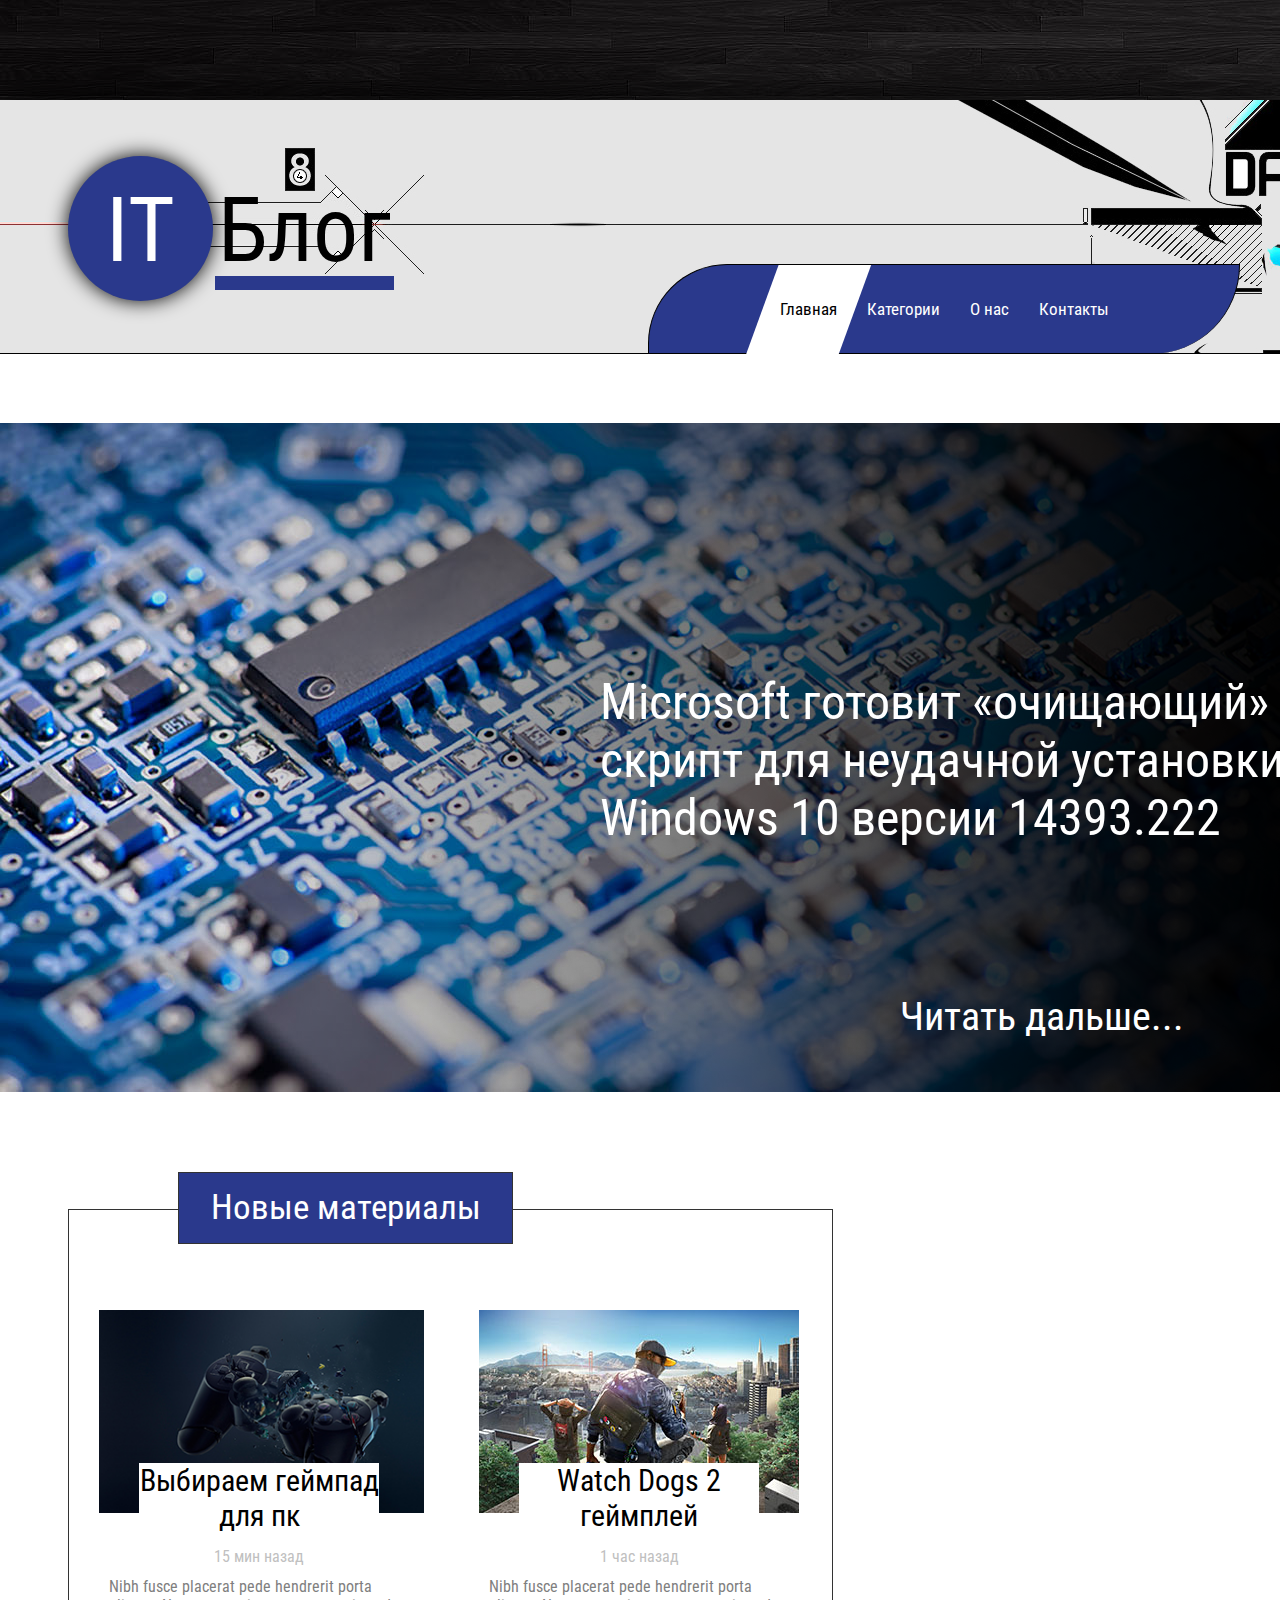
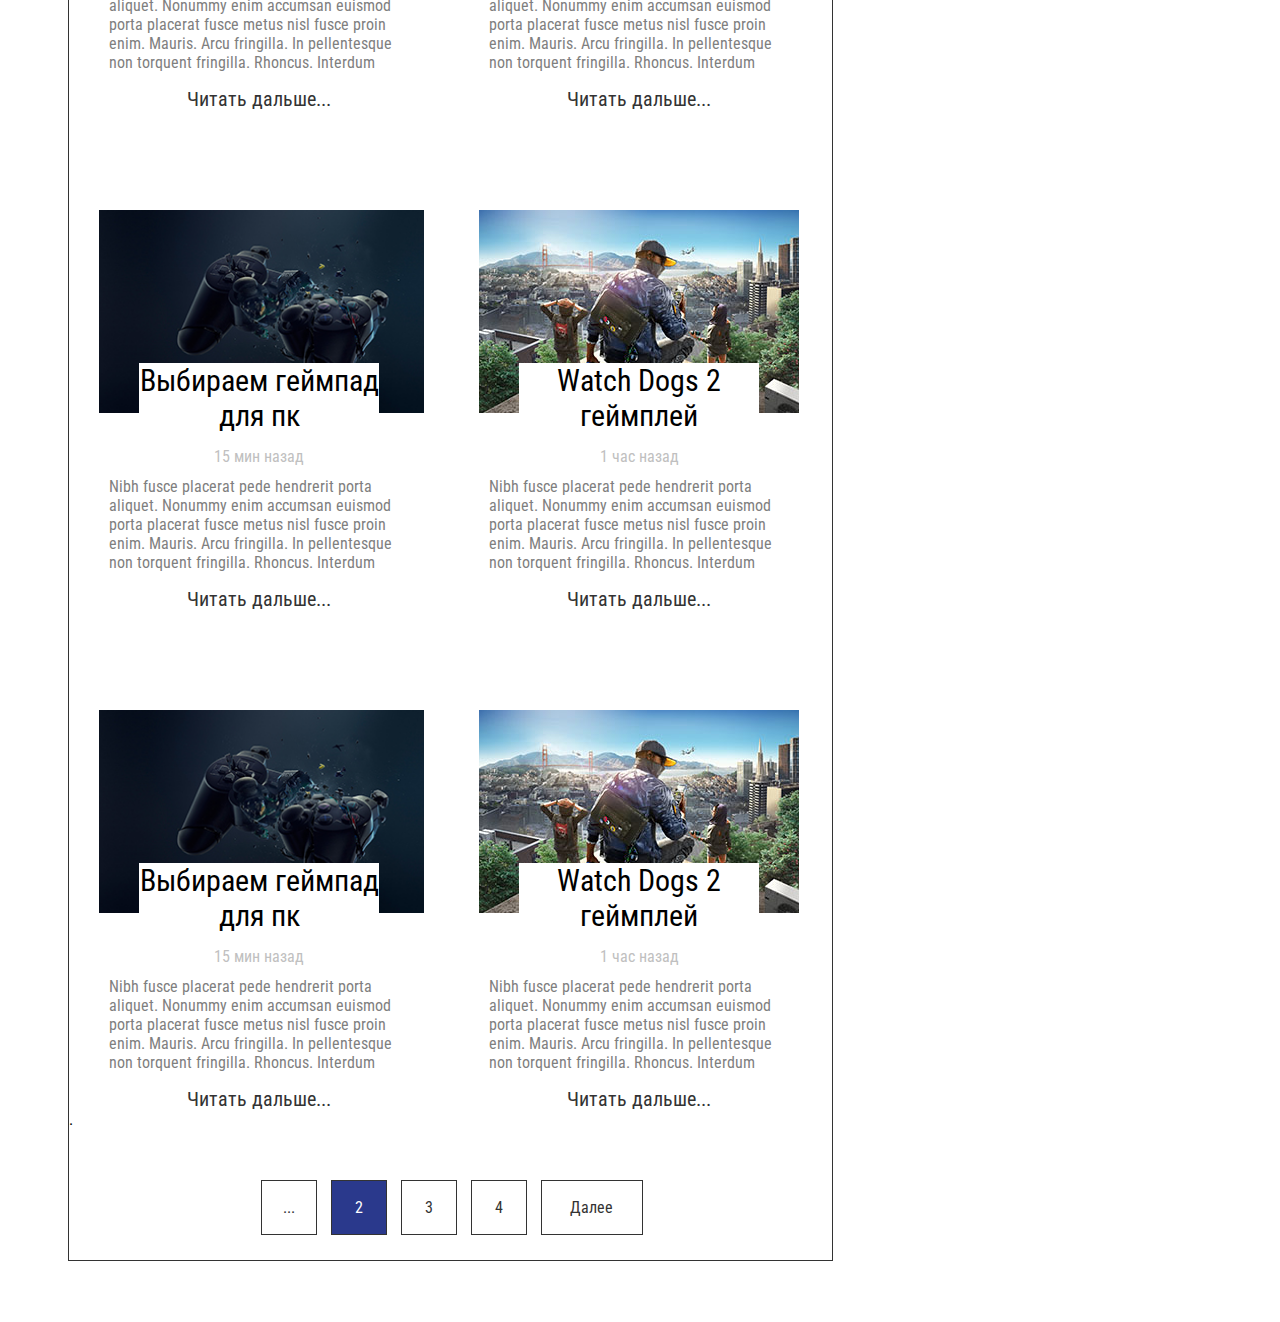
==== index.html @ b437bc87 "06.12.2016/7" ====
<!DOCTYPE html>
<html>
<head>
	<meta charset="utf-8">
	<meta class="viewport" content="width=device-width,initial-scale=1.0">
	<title>IT Блог</title>
	<link rel="stylesheet" type="text/css" href="slick/slick/slick.css">
	<link rel="stylesheet" type="text/css" href="slick/slick/slick-theme.css">
	<link rel="shortcut icon" href="img/icon-adress.png" type="image/png">
	<link rel="stylesheet" type="text/css" href="css/style.css">
</head>
<body>
	<div id="page-wrapper">
		<div id="stranica">


			<!-- Шапка -->
			<header id="header">
				<div class="container">
					<div id="menu">
						<ul>
							<li><a  id="tekush" href="index.html">Главная</a></li>
							<li><a class="notekush" href="categories.html">Категории</a></li>
							<li><a class="notekush" href="about.html">О нас</a></li>
							<li><a class="notekush" href="contacts.html">Контакты</a></li>
						</ul>
					</div>
					
					<div id="logo">
						<div id="logoz"><div id="IT">IT</div></div>
						<div id="logot">
							<div id="ltext">Блог</div>
							<div id="liniy"></div>
						</div>
					</div>
				</div>
			</header>

			<div id="razdelitel"></div>
			<!-- Контент -->
			 <div id="content"> 


				<!-- Слайдер -->
			 	<div id="slider">
					<div class="item white">
						<img src="img/slider/i1.jpg">
						<img class="gradient" src="img/gradient2.png">
						<div class="slidertext">Microsoft готовит «очищающий» 
							скрипт для неудачной установки 
							Windows 10 версии 14393.222
						</div>
						<div class="readnext"><a class="textnext white" href="">Читать дальше...</a></div>
					</div>
					<div class="item">
						<img src="img/slider/i2.png">
						<div class="slidertext">Huawei отказался от обслужи-<br/>вания продуктов от Google из-за конфликтов брендинга</div>
						<div class="readnext"><a class="textnext black" href="">Читать дальше...</a></div>
					</div>
				</div>


				<div class="content-news"> 
					<!-- Новости -->
					 <div id="newm">
						<div id="namenewm">Новые материалы</div>
						<div id="ramka">
						<div class="container-2">
							<div class="stolb">
								<div class="new">
									<img class="imgnew" src="img/new1.jpg">
									<div class="zagalovok">Выбираем геймпад 
										для пк
									</div>
									<div class="time">15 мин назад</div>
									<div class="textnew">Nibh fusce placerat pede hendrerit porta aliquet.
										Nonummy enim accumsan euismod porta placerat 
										fusce metus nisl fusce proin enim. Mauris.
										Arcu fringilla. In pellentesque non torquent fringilla. 
										Rhoncus. Interdum donec. Massa sagittis taciti. 
										Nascetur velit luctus orci feugiat adipiscing justo.
									</div>
									<div class="textnext-new"><a class="textnext-new-h" href="">Читать дальше...</a></div>
								</div>
								<div class="new">
									<img class="imgnew" src="img/new1.jpg">
									<div class="zagalovok">Выбираем геймпад 
										для пк
									</div>
									<div class="time">15 мин назад</div>
									<div class="textnew">Nibh fusce placerat pede hendrerit porta aliquet.
										Nonummy enim accumsan euismod porta placerat 
										fusce metus nisl fusce proin enim. Mauris.
										Arcu fringilla. In pellentesque non torquent fringilla. 
										Rhoncus. Interdum donec. Massa sagittis taciti. 
										Nascetur velit luctus orci feugiat adipiscing justo.
									</div>
									<div class="textnext-new"><a class="textnext-new-h" href="">Читать дальше...</a></div>
								</div>
								<div class="new">
									<img class="imgnew" src="img/new1.jpg">
									<div class="zagalovok">Выбираем геймпад 
										для пк
									</div>
									<div class="time">15 мин назад</div>
									<div class="textnew">Nibh fusce placerat pede hendrerit porta aliquet.
										Nonummy enim accumsan euismod porta placerat 
										fusce metus nisl fusce proin enim. Mauris.
										Arcu fringilla. In pellentesque non torquent fringilla. 
										Rhoncus. Interdum donec. Massa sagittis taciti. 
										Nascetur velit luctus orci feugiat adipiscing justo.
									</div>
									<div class="textnext-new"><a class="textnext-new-h" href="">Читать дальше...</a></div>
								</div>
							</div>
							<div class="stolb">
								<div class="new">
									<img class="imgnew" src="img/new2.jpg">
									<div class="zagalovok">Watch Dogs 2
										геймплей
									</div>
									<div class="time">1 час назад</div>
									<div class="textnew">Nibh fusce placerat pede hendrerit porta aliquet.
										Nonummy enim accumsan euismod porta placerat 
										fusce metus nisl fusce proin enim. Mauris.
										Arcu fringilla. In pellentesque non torquent fringilla. 
										Rhoncus. Interdum donec. Massa sagittis taciti. 
										Nascetur velit luctus orci feugiat adipiscing justo.
									</div>
									<div class="textnext-new"><a class="textnext-new-h" href="">Читать дальше...</a></div>
								</div>
								<div class="new">
									<img class="imgnew" src="img/new2.jpg">
									<div class="zagalovok">Watch Dogs 2
										геймплей
									</div>
									<div class="time">1 час назад</div>
									<div class="textnew">Nibh fusce placerat pede hendrerit porta aliquet.
										Nonummy enim accumsan euismod porta placerat 
										fusce metus nisl fusce proin enim. Mauris.
										Arcu fringilla. In pellentesque non torquent fringilla. 
										Rhoncus. Interdum donec. Massa sagittis taciti. 
										Nascetur velit luctus orci feugiat adipiscing justo.
									</div>
									<div class="textnext-new"><a class="textnext-new-h" href="">Читать дальше...</a></div>
								</div>
								<div class="new">
									<img class="imgnew" src="img/new2.jpg">
									<div class="zagalovok">Watch Dogs 2
										геймплей
									</div>
									<div class="time">1 час назад</div>
									<div class="textnew">Nibh fusce placerat pede hendrerit porta aliquet.
										Nonummy enim accumsan euismod porta placerat 
										fusce metus nisl fusce proin enim. Mauris.
										Arcu fringilla. In pellentesque non torquent fringilla. 
										Rhoncus. Interdum donec. Massa sagittis taciti. 
										Nascetur velit luctus orci feugiat adipiscing justo.
									</div>
									<div class="textnext-new"><a class="textnext-new-h" href="">Читать дальше...</a></div>
								</div>
							</div>
							</div>
							<div class="paging">
								<a href=""><div class="namber">...</div></a>
								<a href=""><div class="namber tekush2">2</div></a>
								<a href=""><div class="namber">3</div></a>
								<a href=""><div class="namber">4</div></a>
								<a href=""><div class="next">Далее</div></a>
							</div>
						</div>
					</div>
 

					<!-- Сайтбар -->
					<!-- <div id="saytbar">
						<div id="soc">
							<div id="namesoc">Мы в соц.сетях</div>
							<div id="ramkasoc">
								<div id="vk" class="socitem">
									<div class="icon"><img src="img/v.png"></div>
									<div class="socurl"><a class="socsal" href="">vk.com</a></div>
								</div>
								<div id="face" class="socitem">
									<div class="icon"><img src="img/f.png"></div>
									<div class="socurl"><a class="socsal" href="">facebook.com</a></div>
								</div>
								<div id="inst" class="socitem">
									<div class="icon"><img src="img/i.png"></div>
									<div class="socurl"><a class="socsal" href="">instagram.com</a></div>
								</div>
								<div id="twit" class="socitem">
									<div class="icon"><img src="img/t.png"></div>
									<div class="socurl"><a class="socsal" href="">twitter.com</a></div>
								</div>
								<div id="yout" class="socitem">
									<div class="icon"><img src="img/y.png"></div>
									<div class="socurl"><a class="socsal" href="">youtube.com</a></div>
								</div>
							</div>
						</div>
						<div id="vhod">
							<div id="namevhod">Авторизация</div>
							<div id="ramkavhod">
								<form action="forndata.php" method="POST"  name="form1">
									<input class="entry log" type="text" name="login" placeholder="Логин">
									<input class="entry" type="password" name="password" placeholder="Телефон и email">
								</form>
								<div class="entry">
									<button id="select">Войти</button>
									<a id="zab" href="">Забыли пароль?</a>
								</div>
							</div>
						</div>
					</div>
				</div>
			</div>
		</div> -->

		<!-- Футер -->
		<!-- <div id="footer">2017<sup><small>TM</small></sup> </div> -->


	</div>


	<script type="text/javascript" src="js/jquery-3.1.1.min.js"></script>
	<script type="text/javascript" src="js/script.js"></script>
	<script type="text/javascript" src="slick/slick/slick.min.js"></script>
	<script type="text/javascript" src="js/prefixfree.min.js"></script>
</body> 
</html>
---- css/style.css ----
@import url('https://fonts.googleapis.com/css?family=Roboto+Condensed:300,400,700');
* {
	font-family:"Roboto Condensed",Arial,sans-serif;
}
body {
	background-image:url(../img/backgraund.jpg);
	background-attachment:fixed;
	margin:0;
}
a{
	display:inline-block;
	text-decoration:none;
	color:#333;
}
#page-wrapper {
	margin-top:100px;
	width:1300px;
	margin-left:auto;
	margin-right:auto;
	background-color: #fff;
}
#stranica {
	box-shadow: 0 0 50px black;
	-moz-box-shadow: 0 0 50px black;
	-webkit-box-shadow: 0 0 50px black;
}
.container {
	margin:0 auto;
	background-image:url(../img/backgraundshapka3.jpg);
	height:253px;
}
#menu {
	background-color:#2a398c;
	height:89px;
	line-height:89px;
	width:590px;
	text-align:center;
	float:right;
	margin-right:60px;
	margin-top:164px;
	border-radius:79.21px 0px 89px 0px;
	-moz-border-radius:79.21px 0px 89px 0px;
	-webkit-border-radius:79.21px 0px 89px 0px;
	border:1px solid #000;
	border-bottom:0;
}
#menu>ul {
	padding:0;
	margin:0:;
	font-size:0;
	overflow:hidden;
	height:89px;
}
#menu>ul>li{
	display:inline-block;
	list-style:none;
	font-size:17px;
}
#menu>ul>li:last-child {
	margin-right:0px;
}
#menu>ul>li>a {
	padding:0 15px;
	position:relative;
}
.notekush {
	color:#fff;
}
.notekush:hover{
	color:#333;
	z-index:2;
}
.notekush:hover::before {
	content:"";
	position:absolute;
	width:100%;
	height:150px;
	left:0;
	background-color:#fff;
	transform:rotate(20deg);
	top:-30px;
	z-index:-1;
}
#tekush {
	color:black;
	z-index:100;
}
#tekush:before {
	content:"";
	position:absolute;
	width:100%;
	height:150px;
	left:0;
	background-color:#fff;
	transform:rotate(20deg);
	top:-30px;
	z-index:-1;
}
#razdelitel {
	background-color:black;
	height:1px;
	position:absolute;
	z-index:10;
	width:1300px;
}
#logo {
	height:145px;
	width:371px;
	margin-top:56px;
	margin-left: 68px;
	position:absolute;
}
#logoz {
	height:100%;
	width:145px;
	border-radius:72.5px;
	-moz-border-radius:72.5px;
	-webkit-border-radius:72.5px;
	background-color:#2a398c;
	float:left;
	box-shadow: 0 0 20px black;
}
#IT {
	font-size:90px;
	text-align:center;
	line-height:90px;
	margin-top:30px;
	color:#fff;
}
#logot{
	height:100%;
	width:224px;
	float:right;
}
#ltext {
	font-size:90px;
	text-align:center;
	line-height:90px;
	margin-top:30px;
	margin-right:45px;
	border-bottom: 14px solid #2a398c;
}
#content {
	padding-top:70px;
	margin:0 auto;
	background-color:#fff;
}
#slider{
	height:669px;
	overflow-bottom:hidden;
}
.item {
	display:inline-block;   
	position:relative;
	z-index:-1;
}
.slidertext {
	display:inline-block;
	position:absolute;
	font-size:50px;
	top:250px;
	left:600px;
}
.white {
	color:#fff;
}
.black {
	color:black;
}
.gradient {
	display:inline-block;
	position:absolute;
	top:0px;
}
.readnext {
	position:absolute;
	top:570px;
	left:900px;
}
.textnext {
	font-size:40px;
	transition:0.5s;
}
.textnext:hover {
	color:#2a398c;
	}



.content-news {
	height:1830px;
}
#newm {
	min-width:764.4px;
	margin-left:68px;
	margin-top:80px;
	float:left;
}
#namenewm {
	background-color:#2a398c;
	width:333px;
	height:70px;
	display:inline-block;
	position:absolute;
	font-size:35px;
	text-align:center;
	line-height:70px;
	color:#fff;
	border:1px solid #333;
	margin-left:110px;
}
#ramka {
	height:1650px;
	width:763px;
	margin-top:37px;
	border:1px solid #333;
}
.stolb {
	width:320px;
	float:left;
	margin-left:30px;
	margin-right:30px;
}
.new {
	min-height:300px;
	max-height:400px;
	margin-top:100px;
	position:relative;
}
.imgnew {
	height:203px;
}
.zagalovok {
	background-color:#fff;
	width:240px;
	height:100px;
	display:inline-block;
	position:absolute;
	font-size:30px;
	top:153px;
	left:40px;
	text-align:center;
	z-index:10;
}
.time {
	position:absolute;
	color:#c0c0c0;
	z-index:11;
	margin-top:30px;
	width:100%;
	text-align:center;
}
.textnew {
	position:;
	color:#7f7f7f;
	margin-top:60px;
	width:300px;
	margin-left:auto;
	margin-right:auto;
	max-height:98px;
	overflow:hidden;
}
.textnext-new {
	color:black;
	text-align:center;
	margin-top:12px;
	font-size:20px;
}
.textnext-new-h {
	transition:0.2s;
}
.textnext-new-h:hover {
	color:#3a50cf;
}
.container-2::after {
    content:'.';
    display: block;
    clear: both;
    height: 0;
}
.paging {
	height:57px;
	width:400px;
	margin-top:70px;
	margin-right:auto;
	margin-left:auto;
	overflow:hidden;
}
.next {
	width:100px;
	height:53px;
	line-height:53px;
	border:1px solid #333;
	display:inline-block;
	text-align:center;
	margin-left:10px;
	transition:0.3s;
}
.next:hover {
	background-color:#2a398c;
	color:#fff;
}
.namber {
	width:54px;
	height:53px;
	line-height:53px;
	border:1px solid #333;
	display:inline-block;
	text-align:center;
	margin-left:10px;
	transition:0.3s;
}
.namber:hover {
	background-color:#2a398c;
	color:#fff;
}
.tekush2 {
	background-color:#2a398c;
	color:#fff;
}
#saytbar {
	width:349.7px;
	height:1000px;
	margin-left:56.8px;
	margin-top:80px;
	float:left;
}
#soc {
	float:left;
	width:349.7px;
}
#namesoc {
	background-color:#2a398c;
	width:250px;
	height:70px;
	display:inline-block;
	position:absolute;
	font-size:35px;
	text-align:center;
	line-height:70px;
	color:#fff;
	border:1px solid #333;
	margin-left:49.8px;
}
.socitem {
	width:285px;
	height:55px;
	margin-top:21px;
	margin-right:auto;
	margin-left:auto;
}
.icon {
	width:55px;
	float:left;
}
.socurl {
	width:220px;
	margin-left:10px;
	font-size:25px;
	float:left;
	line-height:55px;
}
.socsal:hover {
	color:#3f4ea6;
}
#vk {
	margin-top:45px;
}
#ramkasoc {
	height:421px;
	margin-top:37px;
	border:1px solid #333;
}
#vhod {
	margin-top:80px;
	width:100%;
	float:left;
}
#namevhod {
	background-color:#2a398c;
	width:250px;
	height:70px;
	display:inline-block;
	position:absolute;
	font-size:35px;
	text-align:center;
	line-height:70px;
	color:#fff;
	border:1px solid #333;
	margin-left:49.8px;
}
#ramkavhod {
	height:300px;
	margin-top:37px;
	border:1px solid #333;
}
.entry {
	height:52px;
	width:274px;
	margin-top:30px;
	margin-left:37.85px;
	margin-right:37.85px;
	font-size:30px;
}
.log{
	margin-top:60px;
}
#select {
	background-color:#2a398c;
	height:40px;
	width:123.5px;
	color:#fff;
	float:left;
	border-radius:7px;
	border:0;
	transition:0.5s;
}
#select:hover {
	background-color:#3f4ea6;
}
#zab {
	color:#2a398c;
	float:left;
	font-size:18px;
	margin-left:10px;
	margin-top:9px;
}
#zab:hover {
	border-bottom: 1px solid #2a398c;
	}
/*#footer {
	background-color:#2a398c;
	width:1000px;
	height:110px;
	line-height:110px;
	margin-left:auto;
	margin-right:auto;
	border-radius:0px 0px 60px 60px;
	box-shadow:inset 0 10px 50px -5px black;
	color:#fff;
	text-align:center;
	font-size:40px;
}
.developing {
	height: 867px;
	position:relative;
}
.text-devolp {
	display:inline-block;
	position:absolute;
	font-size:30px;
	top:200px;
	color:#fff;
	text-align:center;
	}*/

	/*CSS Mobail*/

	@media only screen 
	and (min-device-width : 320px)
	and (max-device-width : 1080px) {
		#page-wrapper {
			width: 100%;
		}
		.container {
			height:253px;
            background-image:url(../img/backgraundshapka3-m.jpg);
		}
		#menu {
			height:89px;
			line-height:89px;
			width:48.5%;
			margin-right:1.5%;
			margin-top:164px;
			border:1px solid #000;
			border-bottom: 0;
		}
		#menu>ul {
			height:89px;
		}
		#menu>ul>li>a {
			padding:0 15px;
		}
		.notekush:hover::before {
			height:150px;
			top:-30px;
		}
		#tekush:before {
			height:150px;
			top:-30px;
		}
		#razdelitel {
			width:100%;
		}
		#logo {
			height:130px;
			width:36.5%;
			margin-top:61.5px;
			margin-left: 68px;
		}
		#logoz {
			height:100%;
			width:130px;
			box-shadow: 0 0 20px black;
		}
		#IT {
			font-size:90px;
			line-height:76px;
			margin-top:30px;
		}
		#logot{
			width:224px;
		}
		#ltext {
			font-size:90px;
			line-height:76px;
			margin-top:30px;
			margin-right:45px;
			border-bottom: 14px solid #2a398c;
		}
		#content {
			padding-top:30px;
		}
        .slidertext {
	        font-size:30px;
	        top:250px;
	        left:575px;
        }
        .readnext {
	        top:525px;
	        left:665px;
        }
        .textnext {
	        font-size:35px;
        }
        
        
        
.content-news {
	height:1830px;
}
#newm {
	margin-left:2%;
    margin-right:2%;
	margin-top:30px;
    width:96%;
}
#namenewm {
	width:50%;
	height:70px;
	font-size:35px;
	line-height:70px;
	margin-left:25%;
    margin-right:25%;
}
#ramka {
	width: 100%;
	margin-top:37px;
}
.stolb {
	width:40%;
	margin-left:5%;
	margin-right:5%;
}
.imgnew {
	height:auto;
    width: 100%;
}
.zagalovok {
	width:75%;
	font-size:40px;
	top:40%;
	left:12.5%;
	z-index:10;
}
.textnew {
	width:90%;
}
.paging {
	height:57px;
	width:45%;
}
.next {
	width:190%;
	height:53px;
	line-height:53px;
	margin-left:10px;
}
.namber {
	width:54px;
	height:53px;
	line-height:53px;
	margin-left:10px;
}
#saytbar {
	width:349.7px;
	height:1000px;
	margin-left:56.8px;
	margin-top:80px;
}
#soc {
	width:349.7px;
}
#namesoc {
	width:250px;
	height:70px;
	font-size:35px;
	line-height:70px;
	margin-left:49.8px;
}
.socitem {
	width:285px;
	height:55px;
	margin-top:21px;
}
.icon {
	width:55px;
}
.socurl {
	width:220px;
	margin-left:10px;
	font-size:25px;
	line-height:55px;
}
.socsal:hover {
}
#vk {
	margin-top:45px;
}
#ramkasoc {
	height:421px;
	margin-top:37px;
}
#vhod {
	margin-top:80px;
	width:100%;
}
#namevhod {
	width:250px;
	height:70px;
	font-size:35px;
	line-height:70px;
	margin-left:49.8px;
}
#ramkavhod {
	height:300px;
	margin-top:37px;
}
.entry {
	height:52px;
	width:274px;
	margin-top:30px;
	margin-left:37.85px;
	margin-right:37.85px;
	font-size:30px;
}
.log{
	margin-top:60px;
}
#select {
	height:40px;
	width:123.5px;
	border-radius:7px;
}
#zab {
	font-size:18px;
	margin-left:10px;
	margin-top:9px;
}
}
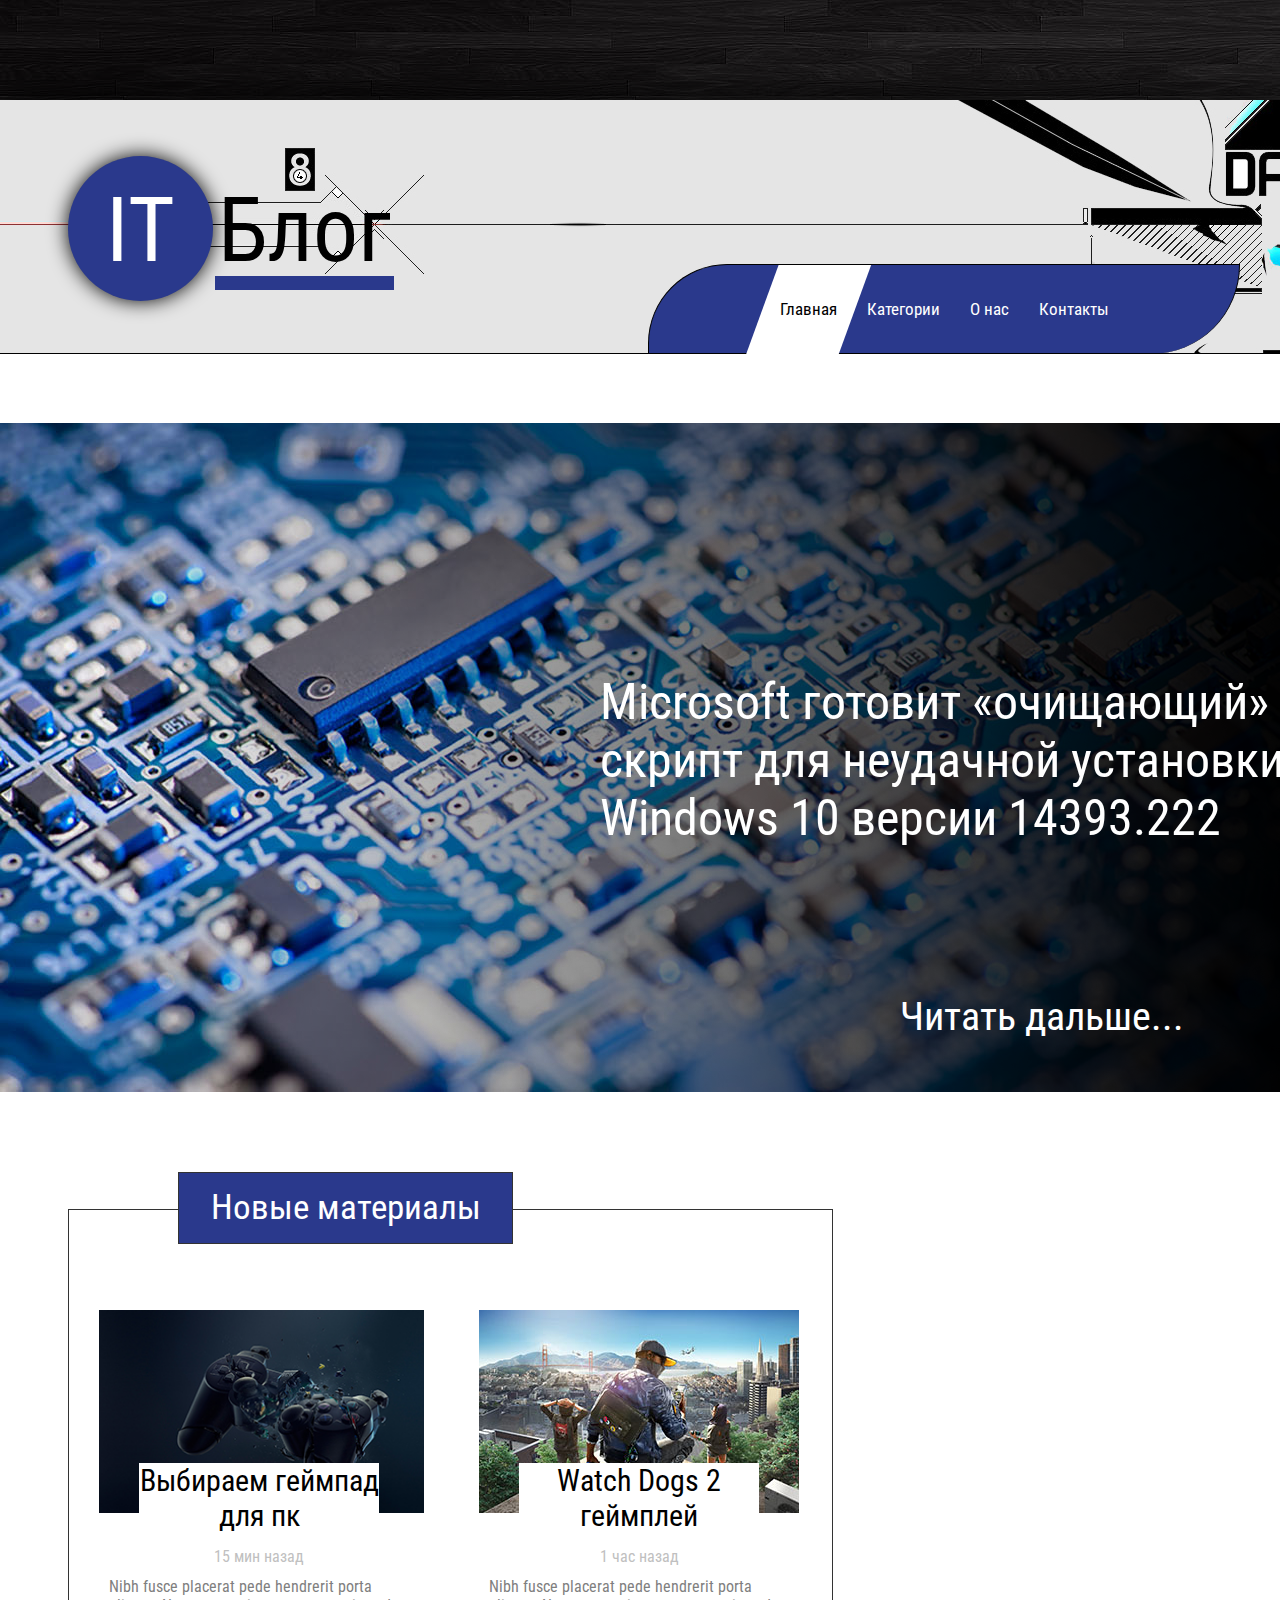
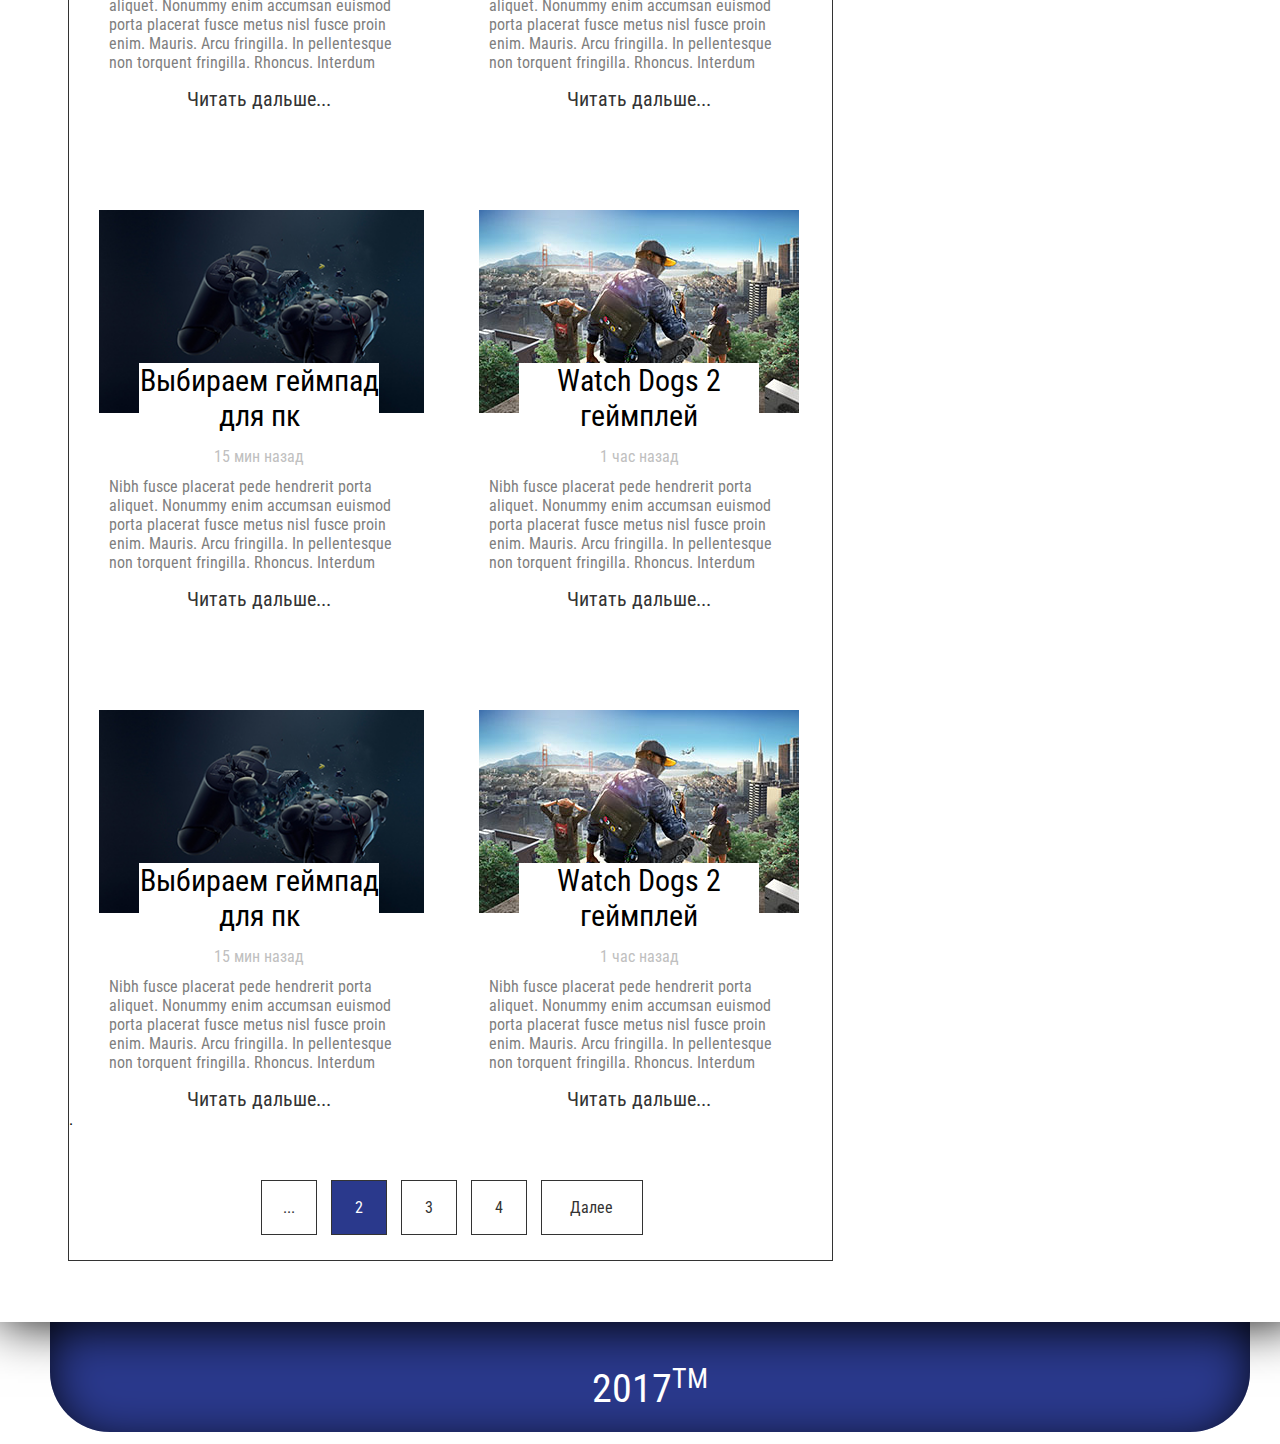
==== commit 2647e257: "06.12.2016/8" ====
--- a/index.html
+++ b/index.html
@@ -173,7 +173,8 @@
  
 
 					<!-- Сайтбар -->
-					<!-- <div id="saytbar">
+<!--
+					 <div id="saytbar">
 						<div id="soc">
 							<div id="namesoc">Мы в соц.сетях</div>
 							<div id="ramkasoc">
@@ -213,12 +214,13 @@
 							</div>
 						</div>
 					</div>
+-->
 				</div>
 			</div>
-		</div> -->
+		</div> 
 
 		<!-- Футер -->
-		<!-- <div id="footer">2017<sup><small>TM</small></sup> </div> -->
+		 <div id="footer">2017<sup><small>TM</small></sup> </div> 
 
 
 	</div>
--- a/css/style.css
+++ b/css/style.css
@@ -17,7 +17,6 @@
 	width:1300px;
 	margin-left:auto;
 	margin-right:auto;
-	background-color: #fff;
 }
 #stranica {
 	box-shadow: 0 0 50px black;
@@ -428,9 +427,9 @@
 #zab:hover {
 	border-bottom: 1px solid #2a398c;
 	}
-/*#footer {
-	background-color:#2a398c;
-	width:1000px;
+#footer {
+	background-color:#2a398c;
+	width:1200px;
 	height:110px;
 	line-height:110px;
 	margin-left:auto;
@@ -452,7 +451,7 @@
 	top:200px;
 	color:#fff;
 	text-align:center;
-	}*/
+	}
 
 	/*CSS Mobail*/
 
@@ -533,138 +532,138 @@
         .textnext {
 	        font-size:35px;
         }
-        
-        
-        
-.content-news {
-	height:1830px;
-}
-#newm {
-	margin-left:2%;
-    margin-right:2%;
-	margin-top:30px;
-    width:96%;
-}
-#namenewm {
-	width:50%;
-	height:70px;
-	font-size:35px;
-	line-height:70px;
-	margin-left:25%;
-    margin-right:25%;
-}
-#ramka {
-	width: 100%;
-	margin-top:37px;
-}
-.stolb {
-	width:40%;
-	margin-left:5%;
-	margin-right:5%;
-}
-.imgnew {
-	height:auto;
-    width: 100%;
-}
-.zagalovok {
-	width:75%;
-	font-size:40px;
-	top:40%;
-	left:12.5%;
-	z-index:10;
-}
-.textnew {
-	width:90%;
-}
-.paging {
-	height:57px;
-	width:45%;
-}
-.next {
-	width:190%;
-	height:53px;
-	line-height:53px;
-	margin-left:10px;
-}
-.namber {
-	width:54px;
-	height:53px;
-	line-height:53px;
-	margin-left:10px;
-}
-#saytbar {
-	width:349.7px;
-	height:1000px;
-	margin-left:56.8px;
-	margin-top:80px;
-}
-#soc {
-	width:349.7px;
-}
-#namesoc {
-	width:250px;
-	height:70px;
-	font-size:35px;
-	line-height:70px;
-	margin-left:49.8px;
-}
-.socitem {
-	width:285px;
-	height:55px;
-	margin-top:21px;
-}
-.icon {
-	width:55px;
-}
-.socurl {
-	width:220px;
-	margin-left:10px;
-	font-size:25px;
-	line-height:55px;
-}
-.socsal:hover {
-}
-#vk {
-	margin-top:45px;
-}
-#ramkasoc {
-	height:421px;
-	margin-top:37px;
-}
-#vhod {
-	margin-top:80px;
-	width:100%;
-}
-#namevhod {
-	width:250px;
-	height:70px;
-	font-size:35px;
-	line-height:70px;
-	margin-left:49.8px;
-}
-#ramkavhod {
-	height:300px;
-	margin-top:37px;
-}
-.entry {
-	height:52px;
-	width:274px;
-	margin-top:30px;
-	margin-left:37.85px;
-	margin-right:37.85px;
-	font-size:30px;
-}
-.log{
-	margin-top:60px;
-}
-#select {
-	height:40px;
-	width:123.5px;
-	border-radius:7px;
-}
-#zab {
-	font-size:18px;
-	margin-left:10px;
-	margin-top:9px;
-}
+        .content-news {
+            height:1830px;
+        }
+        #newm {
+            margin-left:2%;
+            margin-right:2%;
+            margin-top:30px;
+            width:96%;
+        }
+        #namenewm {
+            width:50%;
+            height:70px;
+            font-size:35px;
+            line-height:70px;
+            margin-left:25%;
+            margin-right:25%;
+        }
+        #ramka {
+            width: 100%;
+            margin-top:37px;
+        }
+        .stolb {
+            width:40%;
+            margin-left:5%;
+            margin-right:5%;
+        }
+        .imgnew {
+            height:auto;
+            width: 100%;
+        }
+        .zagalovok {
+            width:75%;
+            font-size:40px;
+            top:40%;
+            left:12.5%;
+            z-index:10;
+        }
+        .textnew {
+            width:90%;
+        }
+        .paging {
+            height:57px;
+            width:45%;
+        }
+        .next {
+            width:190%;
+            height:53px;
+            line-height:53px;
+            margin-left:10px;
+        }
+        .namber {
+            width:54px;
+            height:53px;
+            line-height:53px;
+            margin-left:10px;
+        }
+        #saytbar {
+            width:349.7px;
+            height:1000px;
+            margin-left:56.8px;
+            margin-top:80px;
+        }
+        #soc {
+            width:349.7px;
+        }
+        #namesoc {
+            width:250px;
+            height:70px;
+            font-size:35px;
+            line-height:70px;
+            margin-left:49.8px;
+        }
+        .socitem {
+            width:285px;
+            height:55px;
+            margin-top:21px;
+        }
+        .icon {
+            width:55px;
+        }
+        .socurl {
+            width:220px;
+            margin-left:10px;
+            font-size:25px;
+            line-height:55px;
+        }
+        .socsal:hover {
+        }
+        #vk {
+            margin-top:45px;
+        }
+        #ramkasoc {
+            height:421px;
+            margin-top:37px;
+        }
+        #vhod {
+            margin-top:80px;
+            width:100%;
+        }
+        #namevhod {
+            width:250px;
+            height:70px;
+            font-size:35px;
+            line-height:70px;
+            margin-left:49.8px;
+        }
+        #ramkavhod {
+            height:300px;
+            margin-top:37px;
+        }
+        .entry {
+            height:52px;
+            width:274px;
+            margin-top:30px;
+            margin-left:37.85px;
+            margin-right:37.85px;
+            font-size:30px;
+        }
+        .log{
+            margin-top:60px;
+        }
+        #select {
+            height:40px;
+            width:123.5px;
+            border-radius:7px;
+        }
+        #zab {
+            font-size:18px;
+            margin-left:10px;
+            margin-top:9px;
+        }
+        #footer {
+	        width:95%;
+        }
 }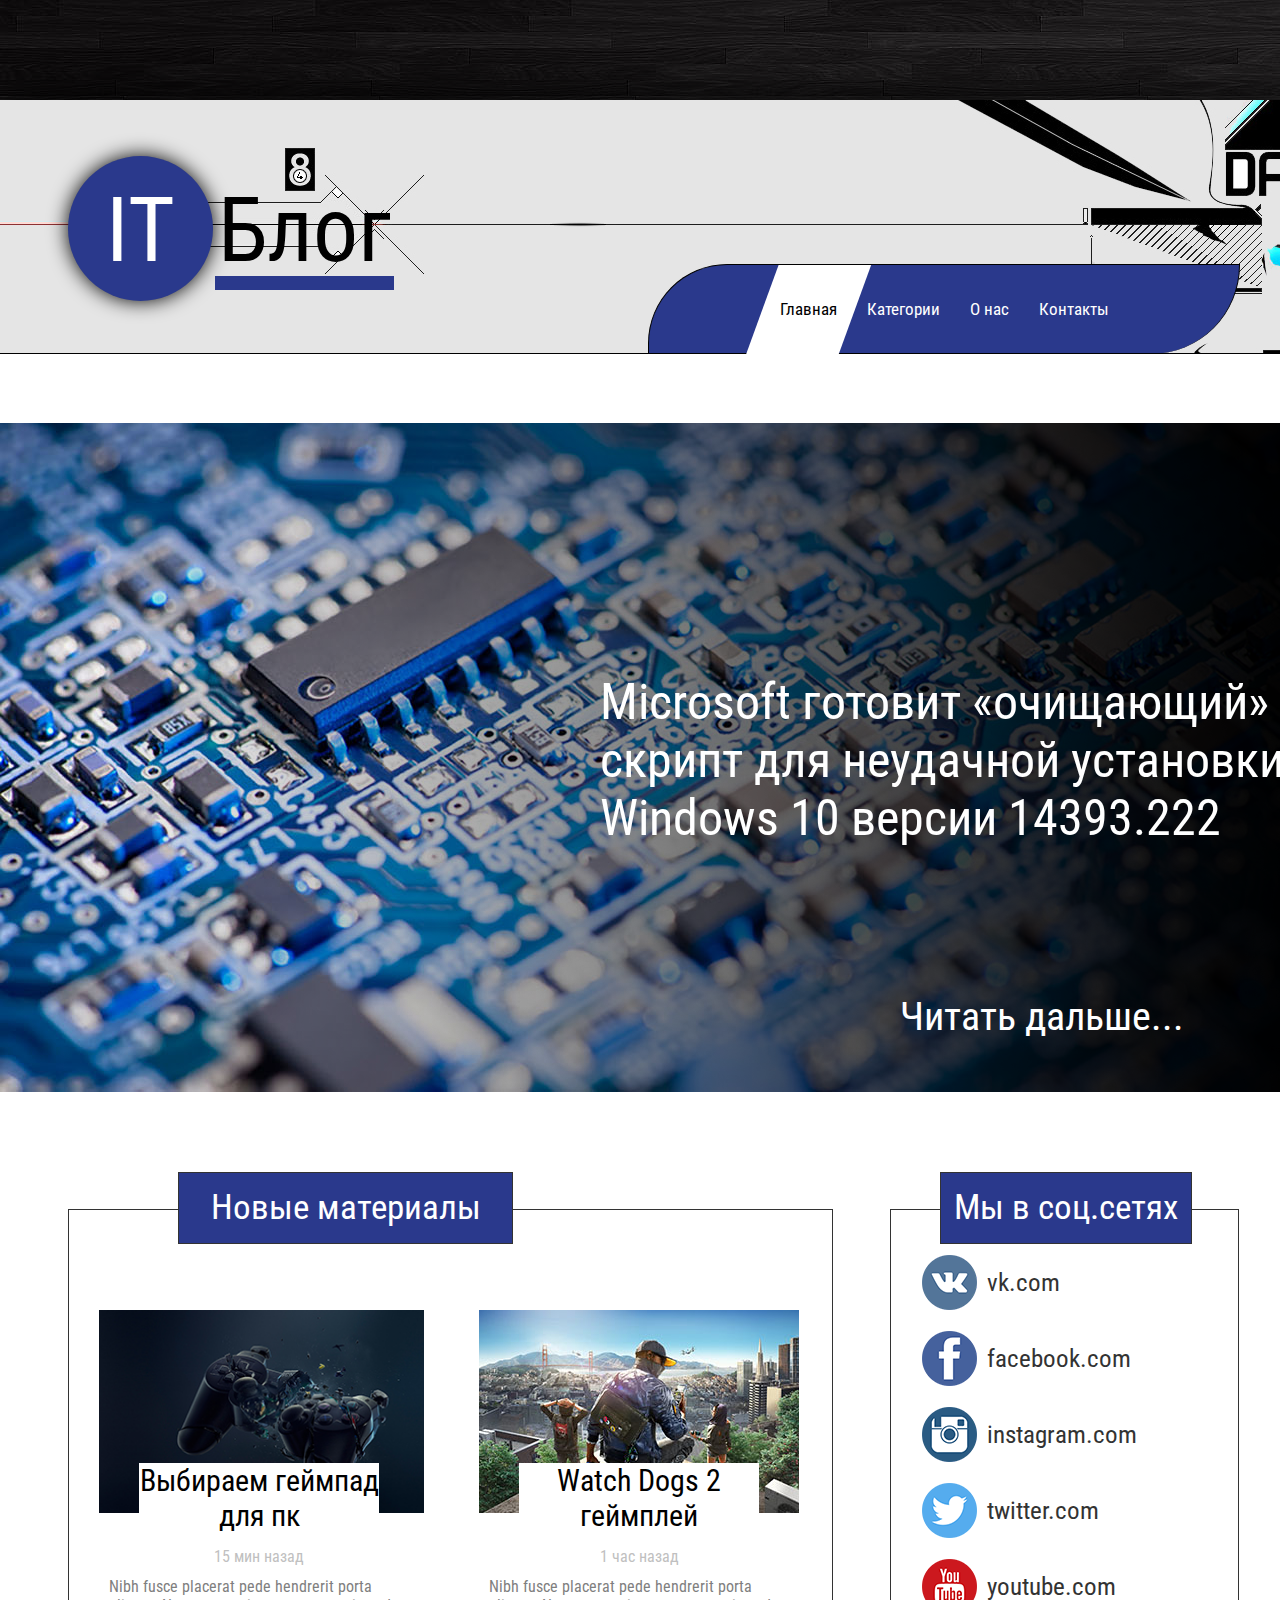
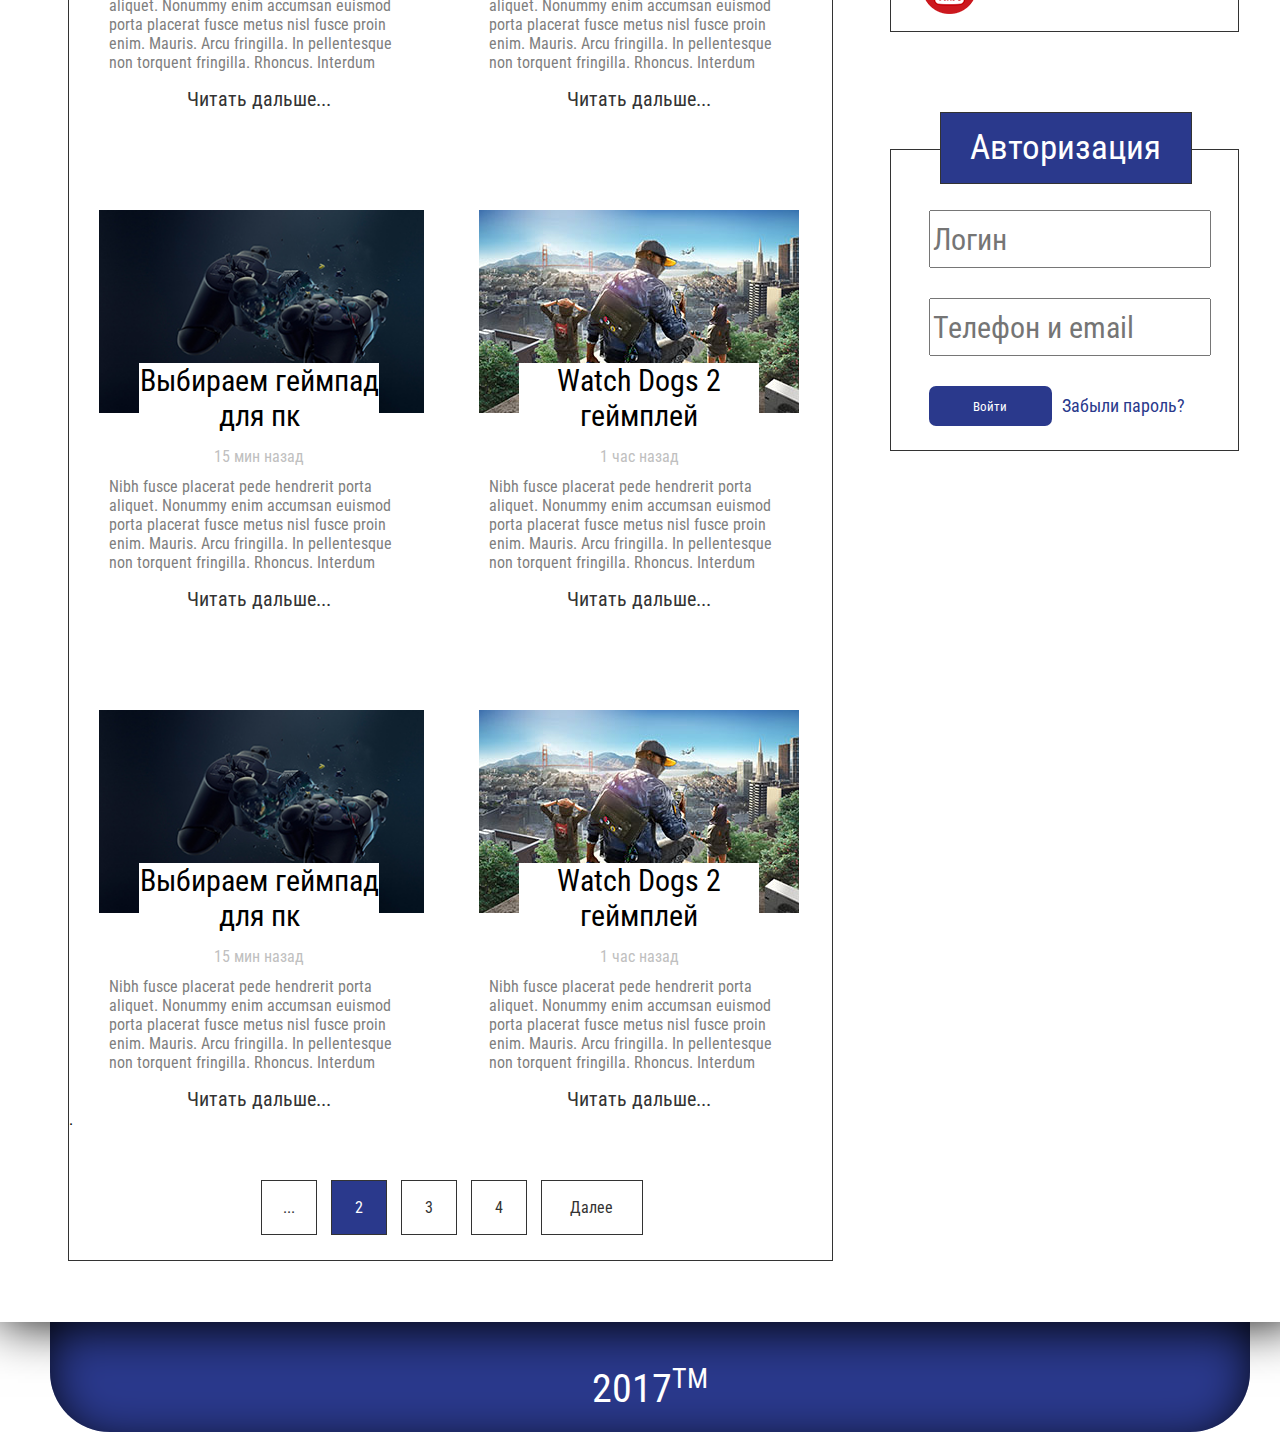
==== commit 8ea44904: "06.12.2016/9" ====
--- a/index.html
+++ b/index.html
@@ -173,7 +173,6 @@
  
 
 					<!-- Сайтбар -->
-<!--
 					 <div id="saytbar">
 						<div id="soc">
 							<div id="namesoc">Мы в соц.сетях</div>
@@ -214,7 +213,6 @@
 							</div>
 						</div>
 					</div>
--->
 				</div>
 			</div>
 		</div> 
--- a/css/style.css
+++ b/css/style.css
@@ -588,7 +588,11 @@
             line-height:53px;
             margin-left:10px;
         }
+        
+        
+        
         #saytbar {
+            display: none;
             width:349.7px;
             height:1000px;
             margin-left:56.8px;
@@ -663,6 +667,9 @@
             margin-left:10px;
             margin-top:9px;
         }
+        
+        
+        
         #footer {
 	        width:95%;
         }
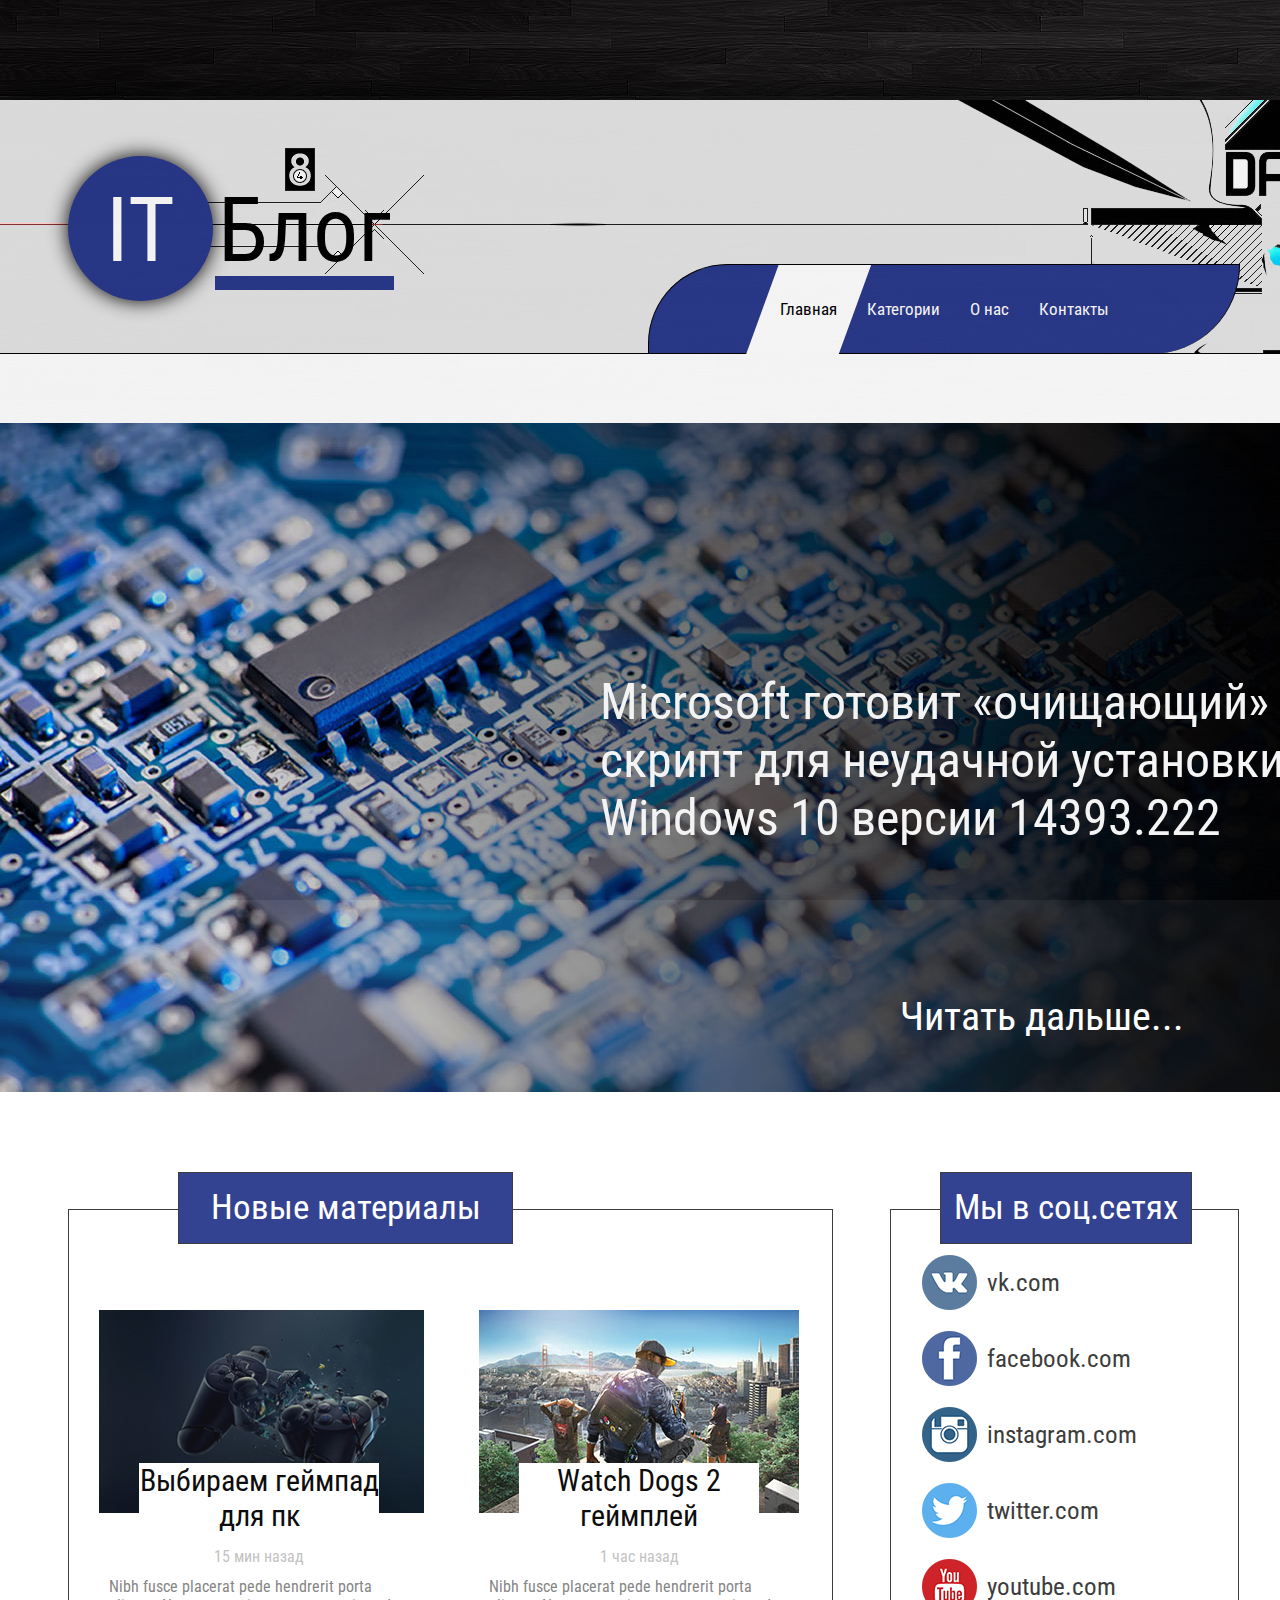
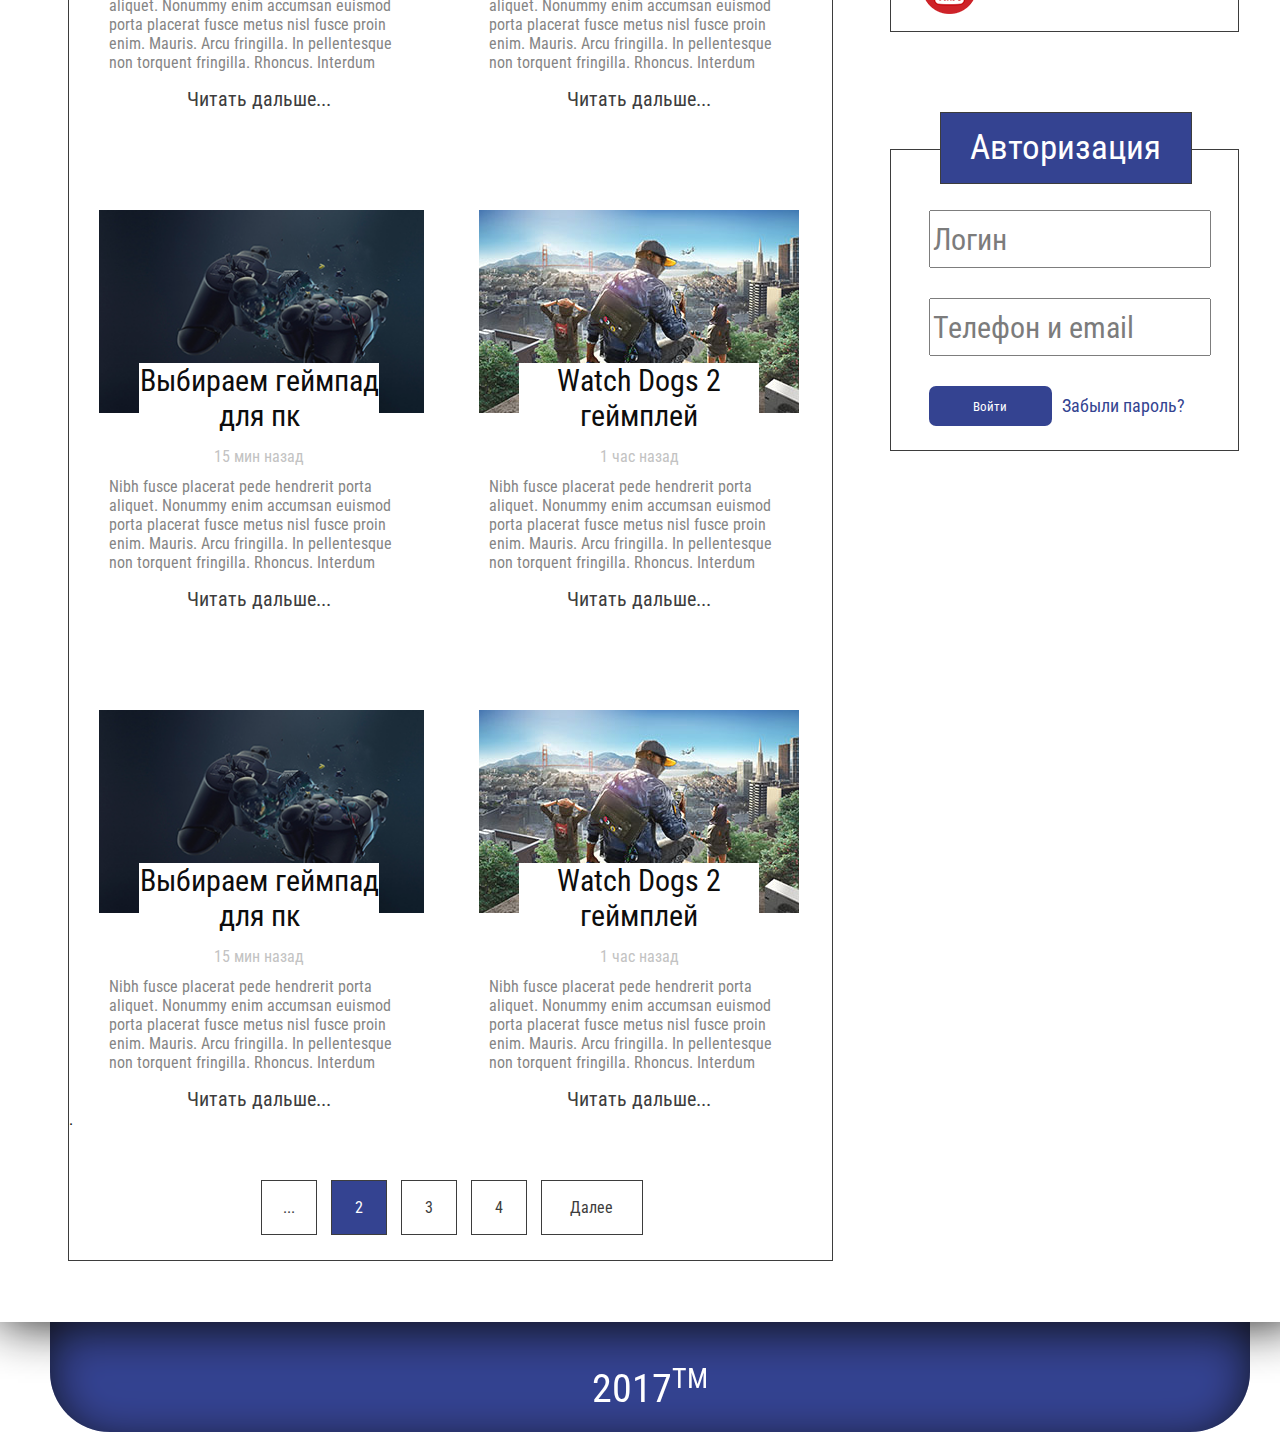
==== commit 87683f45: "12" ====
--- a/index.html
+++ b/index.html
@@ -1,232 +1,217 @@
 <!DOCTYPE html>
-<html>
-<head>
-	<meta charset="utf-8">
-	<meta class="viewport" content="width=device-width,initial-scale=1.0">
-	<title>IT Блог</title>
-	<link rel="stylesheet" type="text/css" href="slick/slick/slick.css">
-	<link rel="stylesheet" type="text/css" href="slick/slick/slick-theme.css">
-	<link rel="shortcut icon" href="img/icon-adress.png" type="image/png">
-	<link rel="stylesheet" type="text/css" href="css/style.css">
-</head>
-<body>
-	<div id="page-wrapper">
-		<div id="stranica">
-
-
-			<!-- Шапка -->
-			<header id="header">
-				<div class="container">
-					<div id="menu">
-						<ul>
-							<li><a  id="tekush" href="index.html">Главная</a></li>
-							<li><a class="notekush" href="categories.html">Категории</a></li>
-							<li><a class="notekush" href="about.html">О нас</a></li>
-							<li><a class="notekush" href="contacts.html">Контакты</a></li>
-						</ul>
-					</div>
-					
-					<div id="logo">
-						<div id="logoz"><div id="IT">IT</div></div>
-						<div id="logot">
-							<div id="ltext">Блог</div>
-							<div id="liniy"></div>
-						</div>
-					</div>
-				</div>
-			</header>
-
-			<div id="razdelitel"></div>
-			<!-- Контент -->
-			 <div id="content"> 
-
-
-				<!-- Слайдер -->
-			 	<div id="slider">
-					<div class="item white">
-						<img src="img/slider/i1.jpg">
-						<img class="gradient" src="img/gradient2.png">
-						<div class="slidertext">Microsoft готовит «очищающий» 
-							скрипт для неудачной установки 
-							Windows 10 версии 14393.222
-						</div>
-						<div class="readnext"><a class="textnext white" href="">Читать дальше...</a></div>
-					</div>
-					<div class="item">
-						<img src="img/slider/i2.png">
-						<div class="slidertext">Huawei отказался от обслужи-<br/>вания продуктов от Google из-за конфликтов брендинга</div>
-						<div class="readnext"><a class="textnext black" href="">Читать дальше...</a></div>
-					</div>
-				</div>
-
-
-				<div class="content-news"> 
-					<!-- Новости -->
-					 <div id="newm">
-						<div id="namenewm">Новые материалы</div>
-						<div id="ramka">
-						<div class="container-2">
-							<div class="stolb">
-								<div class="new">
-									<img class="imgnew" src="img/new1.jpg">
-									<div class="zagalovok">Выбираем геймпад 
-										для пк
-									</div>
-									<div class="time">15 мин назад</div>
-									<div class="textnew">Nibh fusce placerat pede hendrerit porta aliquet.
-										Nonummy enim accumsan euismod porta placerat 
-										fusce metus nisl fusce proin enim. Mauris.
-										Arcu fringilla. In pellentesque non torquent fringilla. 
-										Rhoncus. Interdum donec. Massa sagittis taciti. 
-										Nascetur velit luctus orci feugiat adipiscing justo.
-									</div>
-									<div class="textnext-new"><a class="textnext-new-h" href="">Читать дальше...</a></div>
-								</div>
-								<div class="new">
-									<img class="imgnew" src="img/new1.jpg">
-									<div class="zagalovok">Выбираем геймпад 
-										для пк
-									</div>
-									<div class="time">15 мин назад</div>
-									<div class="textnew">Nibh fusce placerat pede hendrerit porta aliquet.
-										Nonummy enim accumsan euismod porta placerat 
-										fusce metus nisl fusce proin enim. Mauris.
-										Arcu fringilla. In pellentesque non torquent fringilla. 
-										Rhoncus. Interdum donec. Massa sagittis taciti. 
-										Nascetur velit luctus orci feugiat adipiscing justo.
-									</div>
-									<div class="textnext-new"><a class="textnext-new-h" href="">Читать дальше...</a></div>
-								</div>
-								<div class="new">
-									<img class="imgnew" src="img/new1.jpg">
-									<div class="zagalovok">Выбираем геймпад 
-										для пк
-									</div>
-									<div class="time">15 мин назад</div>
-									<div class="textnew">Nibh fusce placerat pede hendrerit porta aliquet.
-										Nonummy enim accumsan euismod porta placerat 
-										fusce metus nisl fusce proin enim. Mauris.
-										Arcu fringilla. In pellentesque non torquent fringilla. 
-										Rhoncus. Interdum donec. Massa sagittis taciti. 
-										Nascetur velit luctus orci feugiat adipiscing justo.
-									</div>
-									<div class="textnext-new"><a class="textnext-new-h" href="">Читать дальше...</a></div>
-								</div>
-							</div>
-							<div class="stolb">
-								<div class="new">
-									<img class="imgnew" src="img/new2.jpg">
-									<div class="zagalovok">Watch Dogs 2
-										геймплей
-									</div>
-									<div class="time">1 час назад</div>
-									<div class="textnew">Nibh fusce placerat pede hendrerit porta aliquet.
-										Nonummy enim accumsan euismod porta placerat 
-										fusce metus nisl fusce proin enim. Mauris.
-										Arcu fringilla. In pellentesque non torquent fringilla. 
-										Rhoncus. Interdum donec. Massa sagittis taciti. 
-										Nascetur velit luctus orci feugiat adipiscing justo.
-									</div>
-									<div class="textnext-new"><a class="textnext-new-h" href="">Читать дальше...</a></div>
-								</div>
-								<div class="new">
-									<img class="imgnew" src="img/new2.jpg">
-									<div class="zagalovok">Watch Dogs 2
-										геймплей
-									</div>
-									<div class="time">1 час назад</div>
-									<div class="textnew">Nibh fusce placerat pede hendrerit porta aliquet.
-										Nonummy enim accumsan euismod porta placerat 
-										fusce metus nisl fusce proin enim. Mauris.
-										Arcu fringilla. In pellentesque non torquent fringilla. 
-										Rhoncus. Interdum donec. Massa sagittis taciti. 
-										Nascetur velit luctus orci feugiat adipiscing justo.
-									</div>
-									<div class="textnext-new"><a class="textnext-new-h" href="">Читать дальше...</a></div>
-								</div>
-								<div class="new">
-									<img class="imgnew" src="img/new2.jpg">
-									<div class="zagalovok">Watch Dogs 2
-										геймплей
-									</div>
-									<div class="time">1 час назад</div>
-									<div class="textnew">Nibh fusce placerat pede hendrerit porta aliquet.
-										Nonummy enim accumsan euismod porta placerat 
-										fusce metus nisl fusce proin enim. Mauris.
-										Arcu fringilla. In pellentesque non torquent fringilla. 
-										Rhoncus. Interdum donec. Massa sagittis taciti. 
-										Nascetur velit luctus orci feugiat adipiscing justo.
-									</div>
-									<div class="textnext-new"><a class="textnext-new-h" href="">Читать дальше...</a></div>
-								</div>
-							</div>
-							</div>
-							<div class="paging">
-								<a href=""><div class="namber">...</div></a>
-								<a href=""><div class="namber tekush2">2</div></a>
-								<a href=""><div class="namber">3</div></a>
-								<a href=""><div class="namber">4</div></a>
-								<a href=""><div class="next">Далее</div></a>
-							</div>
-						</div>
-					</div>
- 
-
-					<!-- Сайтбар -->
-					 <div id="saytbar">
-						<div id="soc">
-							<div id="namesoc">Мы в соц.сетях</div>
-							<div id="ramkasoc">
-								<div id="vk" class="socitem">
-									<div class="icon"><img src="img/v.png"></div>
-									<div class="socurl"><a class="socsal" href="">vk.com</a></div>
-								</div>
-								<div id="face" class="socitem">
-									<div class="icon"><img src="img/f.png"></div>
-									<div class="socurl"><a class="socsal" href="">facebook.com</a></div>
-								</div>
-								<div id="inst" class="socitem">
-									<div class="icon"><img src="img/i.png"></div>
-									<div class="socurl"><a class="socsal" href="">instagram.com</a></div>
-								</div>
-								<div id="twit" class="socitem">
-									<div class="icon"><img src="img/t.png"></div>
-									<div class="socurl"><a class="socsal" href="">twitter.com</a></div>
-								</div>
-								<div id="yout" class="socitem">
-									<div class="icon"><img src="img/y.png"></div>
-									<div class="socurl"><a class="socsal" href="">youtube.com</a></div>
-								</div>
-							</div>
-						</div>
-						<div id="vhod">
-							<div id="namevhod">Авторизация</div>
-							<div id="ramkavhod">
-								<form action="forndata.php" method="POST"  name="form1">
-									<input class="entry log" type="text" name="login" placeholder="Логин">
-									<input class="entry" type="password" name="password" placeholder="Телефон и email">
-								</form>
-								<div class="entry">
-									<button id="select">Войти</button>
-									<a id="zab" href="">Забыли пароль?</a>
-								</div>
-							</div>
-						</div>
-					</div>
-				</div>
-			</div>
-		</div> 
-
-		<!-- Футер -->
-		 <div id="footer">2017<sup><small>TM</small></sup> </div> 
-
-
-	</div>
-
-
-	<script type="text/javascript" src="js/jquery-3.1.1.min.js"></script>
-	<script type="text/javascript" src="js/script.js"></script>
-	<script type="text/javascript" src="slick/slick/slick.min.js"></script>
-	<script type="text/javascript" src="js/prefixfree.min.js"></script>
-</body> 
-</html>
+<div id="bgg" style="display:none;">
+    <html>
+
+    <head>
+        <meta charset="utf-8">
+        <meta class="viewport" content="width=device-width,initial-scale=1.0">
+        <title>IT Блог</title>
+        <link rel="stylesheet" type="text/css" href="slick/slick/slick.css">
+        <link rel="stylesheet" type="text/css" href="slick/slick/slick-theme.css">
+        <link rel="shortcut icon" href="img/icon-adress.png" type="image/png">
+        <link rel="stylesheet" type="text/css" href="css/style.css">
+    </head>
+
+    <body onload="shb();">
+        <script>
+            function shb() {
+                $('#bgg').fadeIn(1000);
+            };
+        </script>
+        <div id="page-wrapper">
+            <div id="stranica">
+
+
+                <!-- Шапка -->
+                <header id="header">
+                    <div class="container">
+                        <div id="menu">
+                            <ul>
+                                <li><a id="tekush" href="index.html">Главная</a></li>
+                                <li><a class="notekush" href="categories.html">Категории</a></li>
+                                <li><a class="notekush" href="about.html">О нас</a></li>
+                                <li><a class="notekush" href="contacts.html">Контакты</a></li>
+                            </ul>
+                        </div>
+
+                        <div id="logo">
+                            <div id="logoz">
+                                <div id="IT">IT</div>
+                            </div>
+                            <div id="logot">
+                                <div id="ltext">Блог</div>
+                                <div id="liniy"></div>
+                            </div>
+                        </div>
+                    </div>
+                </header>
+
+                <div id="razdelitel"></div>
+                <!-- Контент -->
+                <div id="content">
+
+
+                    <!-- Слайдер -->
+                    <div id="slider">
+                        <div class="item white">
+                            <img src="img/slider/i1.jpg">
+                            <img class="gradient" src="img/gradient2.png">
+                            <div class="slidertext">Microsoft готовит «очищающий» скрипт для неудачной установки Windows 10 версии 14393.222
+                            </div>
+                            <div class="readnext"><a class="textnext white" href="">Читать дальше...</a></div>
+                        </div>
+                        <div class="item">
+                            <img src="img/slider/i2.png">
+                            <div class="slidertext">Huawei отказался от обслужи-
+                                <br/>вания продуктов от Google из-за конфликтов брендинга</div>
+                            <div class="readnext"><a class="textnext black" href="">Читать дальше...</a></div>
+                        </div>
+                    </div>
+
+
+                    <div class="content-news">
+                        <!-- Новости -->
+                        <div id="newm">
+                            <div id="namenewm">Новые материалы</div>
+                            <div id="ramka">
+                                <div class="container-2">
+                                    <div class="stolb">
+                                        <div class="new">
+                                            <img class="imgnew" src="img/new1.jpg">
+                                            <div class="zagalovok">Выбираем геймпад для пк
+                                            </div>
+                                            <div class="time">15 мин назад</div>
+                                            <div class="textnew">Nibh fusce placerat pede hendrerit porta aliquet. Nonummy enim accumsan euismod porta placerat fusce metus nisl fusce proin enim. Mauris. Arcu fringilla. In pellentesque non torquent fringilla. Rhoncus. Interdum donec. Massa sagittis taciti. Nascetur velit luctus orci feugiat adipiscing justo.
+                                            </div>
+                                            <div class="textnext-new"><a class="textnext-new-h" href="">Читать дальше...</a></div>
+                                        </div>
+                                        <div class="new">
+                                            <img class="imgnew" src="img/new1.jpg">
+                                            <div class="zagalovok">Выбираем геймпад для пк
+                                            </div>
+                                            <div class="time">15 мин назад</div>
+                                            <div class="textnew">Nibh fusce placerat pede hendrerit porta aliquet. Nonummy enim accumsan euismod porta placerat fusce metus nisl fusce proin enim. Mauris. Arcu fringilla. In pellentesque non torquent fringilla. Rhoncus. Interdum donec. Massa sagittis taciti. Nascetur velit luctus orci feugiat adipiscing justo.
+                                            </div>
+                                            <div class="textnext-new"><a class="textnext-new-h" href="">Читать дальше...</a></div>
+                                        </div>
+                                        <div class="new">
+                                            <img class="imgnew" src="img/new1.jpg">
+                                            <div class="zagalovok">Выбираем геймпад для пк
+                                            </div>
+                                            <div class="time">15 мин назад</div>
+                                            <div class="textnew">Nibh fusce placerat pede hendrerit porta aliquet. Nonummy enim accumsan euismod porta placerat fusce metus nisl fusce proin enim. Mauris. Arcu fringilla. In pellentesque non torquent fringilla. Rhoncus. Interdum donec. Massa sagittis taciti. Nascetur velit luctus orci feugiat adipiscing justo.
+                                            </div>
+                                            <div class="textnext-new"><a class="textnext-new-h" href="">Читать дальше...</a></div>
+                                        </div>
+                                    </div>
+                                    <div class="stolb">
+                                        <div class="new">
+                                            <img class="imgnew" src="img/new2.jpg">
+                                            <div class="zagalovok">Watch Dogs 2 геймплей
+                                            </div>
+                                            <div class="time">1 час назад</div>
+                                            <div class="textnew">Nibh fusce placerat pede hendrerit porta aliquet. Nonummy enim accumsan euismod porta placerat fusce metus nisl fusce proin enim. Mauris. Arcu fringilla. In pellentesque non torquent fringilla. Rhoncus. Interdum donec. Massa sagittis taciti. Nascetur velit luctus orci feugiat adipiscing justo.
+                                            </div>
+                                            <div class="textnext-new"><a class="textnext-new-h" href="">Читать дальше...</a></div>
+                                        </div>
+                                        <div class="new">
+                                            <img class="imgnew" src="img/new2.jpg">
+                                            <div class="zagalovok">Watch Dogs 2 геймплей
+                                            </div>
+                                            <div class="time">1 час назад</div>
+                                            <div class="textnew">Nibh fusce placerat pede hendrerit porta aliquet. Nonummy enim accumsan euismod porta placerat fusce metus nisl fusce proin enim. Mauris. Arcu fringilla. In pellentesque non torquent fringilla. Rhoncus. Interdum donec. Massa sagittis taciti. Nascetur velit luctus orci feugiat adipiscing justo.
+                                            </div>
+                                            <div class="textnext-new"><a class="textnext-new-h" href="">Читать дальше...</a></div>
+                                        </div>
+                                        <div class="new">
+                                            <img class="imgnew" src="img/new2.jpg">
+                                            <div class="zagalovok">Watch Dogs 2 геймплей
+                                            </div>
+                                            <div class="time">1 час назад</div>
+                                            <div class="textnew">Nibh fusce placerat pede hendrerit porta aliquet. Nonummy enim accumsan euismod porta placerat fusce metus nisl fusce proin enim. Mauris. Arcu fringilla. In pellentesque non torquent fringilla. Rhoncus. Interdum donec. Massa sagittis taciti. Nascetur velit luctus orci feugiat adipiscing justo.
+                                            </div>
+                                            <div class="textnext-new"><a class="textnext-new-h" href="">Читать дальше...</a></div>
+                                        </div>
+                                    </div>
+                                </div>
+                                <div class="paging">
+                                    <a href="">
+                                        <div class="namber">...</div>
+                                    </a>
+                                    <a href="">
+                                        <div class="namber tekush2">2</div>
+                                    </a>
+                                    <a href="">
+                                        <div class="namber">3</div>
+                                    </a>
+                                    <a href="">
+                                        <div class="namber">4</div>
+                                    </a>
+                                    <a href="">
+                                        <div class="next">Далее</div>
+                                    </a>
+                                </div>
+                            </div>
+                        </div>
+
+
+                        <!-- Сайтбар -->
+                        <div id="saytbar">
+                            <div id="soc">
+                                <div id="namesoc">Мы в соц.сетях</div>
+                                <div id="ramkasoc">
+                                    <div id="vk" class="socitem">
+                                        <div class="icon"><img src="img/v.png"></div>
+                                        <div class="socurl"><a class="socsal" href="">vk.com</a></div>
+                                    </div>
+                                    <div id="face" class="socitem">
+                                        <div class="icon"><img src="img/f.png"></div>
+                                        <div class="socurl"><a class="socsal" href="">facebook.com</a></div>
+                                    </div>
+                                    <div id="inst" class="socitem">
+                                        <div class="icon"><img src="img/i.png"></div>
+                                        <div class="socurl"><a class="socsal" href="">instagram.com</a></div>
+                                    </div>
+                                    <div id="twit" class="socitem">
+                                        <div class="icon"><img src="img/t.png"></div>
+                                        <div class="socurl"><a class="socsal" href="">twitter.com</a></div>
+                                    </div>
+                                    <div id="yout" class="socitem">
+                                        <div class="icon"><img src="img/y.png"></div>
+                                        <div class="socurl"><a class="socsal" href="">youtube.com</a></div>
+                                    </div>
+                                </div>
+                            </div>
+                            <div id="vhod">
+                                <div id="namevhod">Авторизация</div>
+                                <div id="ramkavhod">
+                                    <form action="forndata.php" method="POST" name="form1">
+                                        <input class="entry log" type="text" name="login" placeholder="Логин">
+                                        <input class="entry" type="password" name="password" placeholder="Телефон и email">
+                                    </form>
+                                    <div class="entry">
+                                        <button id="select">Войти</button>
+                                        <a id="zab" href="">Забыли пароль?</a>
+                                    </div>
+                                </div>
+                            </div>
+                        </div>
+                    </div>
+                </div>
+            </div>
+
+            <!-- Футер -->
+            <div id="footer">2017<sup><small>TM</small></sup> </div>
+
+
+        </div>
+
+
+        <script type="text/javascript" src="js/jquery-3.1.1.min.js"></script>
+        <script type="text/javascript" src="js/script.js"></script>
+        <script type="text/javascript" src="slick/slick/slick.min.js"></script>
+        <script type="text/javascript" src="js/prefixfree.min.js"></script>
+    </body>
+
+    </html>
+</div>--- a/css/style.css
+++ b/css/style.css
@@ -1,676 +1,741 @@
 @import url('https://fonts.googleapis.com/css?family=Roboto+Condensed:300,400,700');
 * {
-	font-family:"Roboto Condensed",Arial,sans-serif;
-}
+    font-family: "Roboto Condensed", Arial, sans-serif;
+}
+
 body {
-	background-image:url(../img/backgraund.jpg);
-	background-attachment:fixed;
-	margin:0;
-}
-a{
-	display:inline-block;
-	text-decoration:none;
-	color:#333;
-}
+    background-image: url(../img/backgraund.jpg);
+    background-attachment: fixed;
+    margin: 0;
+}
+
+a {
+    display: inline-block;
+    text-decoration: none;
+    color: #333;
+}
+
 #page-wrapper {
-	margin-top:100px;
-	width:1300px;
-	margin-left:auto;
-	margin-right:auto;
-}
+    margin-top: 100px;
+    width: 1300px;
+    margin-left: auto;
+    margin-right: auto;
+}
+
 #stranica {
-	box-shadow: 0 0 50px black;
-	-moz-box-shadow: 0 0 50px black;
-	-webkit-box-shadow: 0 0 50px black;
-}
+    box-shadow: 0 0 50px black;
+    -moz-box-shadow: 0 0 50px black;
+    -webkit-box-shadow: 0 0 50px black;
+}
+
 .container {
-	margin:0 auto;
-	background-image:url(../img/backgraundshapka3.jpg);
-	height:253px;
-}
+    margin: 0 auto;
+    background-image: url(../img/backgraundshapka3.jpg);
+    height: 253px;
+}
+
 #menu {
-	background-color:#2a398c;
-	height:89px;
-	line-height:89px;
-	width:590px;
-	text-align:center;
-	float:right;
-	margin-right:60px;
-	margin-top:164px;
-	border-radius:79.21px 0px 89px 0px;
-	-moz-border-radius:79.21px 0px 89px 0px;
-	-webkit-border-radius:79.21px 0px 89px 0px;
-	border:1px solid #000;
-	border-bottom:0;
-}
+    background-color: #2a398c;
+    height: 89px;
+    line-height: 89px;
+    width: 590px;
+    text-align: center;
+    float: right;
+    margin-right: 60px;
+    margin-top: 164px;
+    border-radius: 79.21px 0px 89px 0px;
+    -moz-border-radius: 79.21px 0px 89px 0px;
+    -webkit-border-radius: 79.21px 0px 89px 0px;
+    border: 1px solid #000;
+    border-bottom: 0;
+}
+
 #menu>ul {
-	padding:0;
-	margin:0:;
-	font-size:0;
-	overflow:hidden;
-	height:89px;
-}
-#menu>ul>li{
-	display:inline-block;
-	list-style:none;
-	font-size:17px;
-}
+    padding: 0;
+    margin: 0: ;
+    font-size: 0;
+    overflow: hidden;
+    height: 89px;
+}
+
+#menu>ul>li {
+    display: inline-block;
+    list-style: none;
+    font-size: 17px;
+}
+
 #menu>ul>li:last-child {
-	margin-right:0px;
-}
+    margin-right: 0px;
+}
+
 #menu>ul>li>a {
-	padding:0 15px;
-	position:relative;
-}
+    padding: 0 15px;
+    position: relative;
+}
+
 .notekush {
-	color:#fff;
-}
-.notekush:hover{
-	color:#333;
-	z-index:2;
-}
+    color: #fff;
+}
+
+.notekush:hover {
+    color: #333;
+    z-index: 2;
+}
+
 .notekush:hover::before {
-	content:"";
-	position:absolute;
-	width:100%;
-	height:150px;
-	left:0;
-	background-color:#fff;
-	transform:rotate(20deg);
-	top:-30px;
-	z-index:-1;
-}
+    content: "";
+    position: absolute;
+    width: 100%;
+    height: 150px;
+    left: 0;
+    background-color: #fff;
+    transform: rotate(20deg);
+    top: -30px;
+    z-index: -1;
+}
+
 #tekush {
-	color:black;
-	z-index:100;
-}
+    color: black;
+    z-index: 100;
+}
+
 #tekush:before {
-	content:"";
-	position:absolute;
-	width:100%;
-	height:150px;
-	left:0;
-	background-color:#fff;
-	transform:rotate(20deg);
-	top:-30px;
-	z-index:-1;
-}
+    content: "";
+    position: absolute;
+    width: 100%;
+    height: 150px;
+    left: 0;
+    background-color: #fff;
+    transform: rotate(20deg);
+    top: -30px;
+    z-index: -1;
+}
+
 #razdelitel {
-	background-color:black;
-	height:1px;
-	position:absolute;
-	z-index:10;
-	width:1300px;
-}
+    background-color: black;
+    height: 1px;
+    position: absolute;
+    z-index: 10;
+    width: 1300px;
+}
+
 #logo {
-	height:145px;
-	width:371px;
-	margin-top:56px;
-	margin-left: 68px;
-	position:absolute;
-}
+    height: 145px;
+    width: 371px;
+    margin-top: 56px;
+    margin-left: 68px;
+    position: absolute;
+}
+
 #logoz {
-	height:100%;
-	width:145px;
-	border-radius:72.5px;
-	-moz-border-radius:72.5px;
-	-webkit-border-radius:72.5px;
-	background-color:#2a398c;
-	float:left;
-	box-shadow: 0 0 20px black;
-}
+    height: 100%;
+    width: 145px;
+    border-radius: 72.5px;
+    -moz-border-radius: 72.5px;
+    -webkit-border-radius: 72.5px;
+    background-color: #2a398c;
+    float: left;
+    box-shadow: 0 0 20px black;
+}
+
 #IT {
-	font-size:90px;
-	text-align:center;
-	line-height:90px;
-	margin-top:30px;
-	color:#fff;
-}
-#logot{
-	height:100%;
-	width:224px;
-	float:right;
-}
+    font-size: 90px;
+    text-align: center;
+    line-height: 90px;
+    margin-top: 30px;
+    color: #fff;
+}
+
+#logot {
+    height: 100%;
+    width: 224px;
+    float: right;
+}
+
 #ltext {
-	font-size:90px;
-	text-align:center;
-	line-height:90px;
-	margin-top:30px;
-	margin-right:45px;
-	border-bottom: 14px solid #2a398c;
-}
+    font-size: 90px;
+    text-align: center;
+    line-height: 90px;
+    margin-top: 30px;
+    margin-right: 45px;
+    border-bottom: 14px solid #2a398c;
+}
+
 #content {
-	padding-top:70px;
-	margin:0 auto;
-	background-color:#fff;
-}
-#slider{
-	height:669px;
-	overflow-bottom:hidden;
-}
+    padding-top: 70px;
+    margin: 0 auto;
+    background-color: #fff;
+}
+
+#slider {
+    height: 669px;
+    overflow-bottom: hidden;
+}
+
 .item {
-	display:inline-block;   
-	position:relative;
-	z-index:-1;
-}
+    display: inline-block;
+    position: relative;
+    z-index: -1;
+}
+
 .slidertext {
-	display:inline-block;
-	position:absolute;
-	font-size:50px;
-	top:250px;
-	left:600px;
-}
+    display: inline-block;
+    position: absolute;
+    font-size: 50px;
+    top: 250px;
+    left: 600px;
+}
+
 .white {
-	color:#fff;
-}
+    color: #fff;
+}
+
 .black {
-	color:black;
-}
+    color: black;
+}
+
 .gradient {
-	display:inline-block;
-	position:absolute;
-	top:0px;
-}
+    display: inline-block;
+    position: absolute;
+    top: 0px;
+}
+
 .readnext {
-	position:absolute;
-	top:570px;
-	left:900px;
-}
+    position: absolute;
+    top: 570px;
+    left: 900px;
+}
+
 .textnext {
-	font-size:40px;
-	transition:0.5s;
-}
+    font-size: 40px;
+    transition: 0.5s;
+}
+
 .textnext:hover {
-	color:#2a398c;
-	}
-
-
+    color: #2a398c;
+}
 
 .content-news {
-	height:1830px;
-}
+    height: 1830px;
+}
+
 #newm {
-	min-width:764.4px;
-	margin-left:68px;
-	margin-top:80px;
-	float:left;
-}
+    min-width: 764.4px;
+    margin-left: 68px;
+    margin-top: 80px;
+    float: left;
+}
+
 #namenewm {
-	background-color:#2a398c;
-	width:333px;
-	height:70px;
-	display:inline-block;
-	position:absolute;
-	font-size:35px;
-	text-align:center;
-	line-height:70px;
-	color:#fff;
-	border:1px solid #333;
-	margin-left:110px;
-}
+    background-color: #2a398c;
+    width: 333px;
+    height: 70px;
+    display: inline-block;
+    position: absolute;
+    font-size: 35px;
+    text-align: center;
+    line-height: 70px;
+    color: #fff;
+    border: 1px solid #333;
+    margin-left: 110px;
+}
+
 #ramka {
-	height:1650px;
-	width:763px;
-	margin-top:37px;
-	border:1px solid #333;
-}
+    height: 1650px;
+    width: 763px;
+    margin-top: 37px;
+    border: 1px solid #333;
+}
+
 .stolb {
-	width:320px;
-	float:left;
-	margin-left:30px;
-	margin-right:30px;
-}
+    width: 320px;
+    float: left;
+    margin-left: 30px;
+    margin-right: 30px;
+}
+
 .new {
-	min-height:300px;
-	max-height:400px;
-	margin-top:100px;
-	position:relative;
-}
+    min-height: 300px;
+    max-height: 400px;
+    margin-top: 100px;
+    position: relative;
+}
+
 .imgnew {
-	height:203px;
-}
+    height: 203px;
+}
+
 .zagalovok {
-	background-color:#fff;
-	width:240px;
-	height:100px;
-	display:inline-block;
-	position:absolute;
-	font-size:30px;
-	top:153px;
-	left:40px;
-	text-align:center;
-	z-index:10;
-}
+    background-color: #fff;
+    width: 240px;
+    height: 100px;
+    display: inline-block;
+    position: absolute;
+    font-size: 30px;
+    top: 153px;
+    left: 40px;
+    text-align: center;
+    z-index: 10;
+}
+
 .time {
-	position:absolute;
-	color:#c0c0c0;
-	z-index:11;
-	margin-top:30px;
-	width:100%;
-	text-align:center;
-}
+    position: absolute;
+    color: #c0c0c0;
+    z-index: 11;
+    margin-top: 30px;
+    width: 100%;
+    text-align: center;
+}
+
 .textnew {
-	position:;
-	color:#7f7f7f;
-	margin-top:60px;
-	width:300px;
-	margin-left:auto;
-	margin-right:auto;
-	max-height:98px;
-	overflow:hidden;
-}
+    position: ;
+    color: #7f7f7f;
+    margin-top: 60px;
+    width: 300px;
+    margin-left: auto;
+    margin-right: auto;
+    max-height: 98px;
+    overflow: hidden;
+}
+
 .textnext-new {
-	color:black;
-	text-align:center;
-	margin-top:12px;
-	font-size:20px;
-}
+    color: black;
+    text-align: center;
+    margin-top: 12px;
+    font-size: 20px;
+}
+
 .textnext-new-h {
-	transition:0.2s;
-}
+    transition: 0.2s;
+}
+
 .textnext-new-h:hover {
-	color:#3a50cf;
-}
+    color: #3a50cf;
+}
+
 .container-2::after {
-    content:'.';
+    content: '.';
     display: block;
     clear: both;
     height: 0;
 }
+
 .paging {
-	height:57px;
-	width:400px;
-	margin-top:70px;
-	margin-right:auto;
-	margin-left:auto;
-	overflow:hidden;
-}
+    height: 57px;
+    width: 400px;
+    margin-top: 70px;
+    margin-right: auto;
+    margin-left: auto;
+    overflow: hidden;
+}
+
 .next {
-	width:100px;
-	height:53px;
-	line-height:53px;
-	border:1px solid #333;
-	display:inline-block;
-	text-align:center;
-	margin-left:10px;
-	transition:0.3s;
-}
+    width: 100px;
+    height: 53px;
+    line-height: 53px;
+    border: 1px solid #333;
+    display: inline-block;
+    text-align: center;
+    margin-left: 10px;
+    transition: 0.3s;
+}
+
 .next:hover {
-	background-color:#2a398c;
-	color:#fff;
-}
+    background-color: #2a398c;
+    color: #fff;
+}
+
 .namber {
-	width:54px;
-	height:53px;
-	line-height:53px;
-	border:1px solid #333;
-	display:inline-block;
-	text-align:center;
-	margin-left:10px;
-	transition:0.3s;
-}
+    width: 54px;
+    height: 53px;
+    line-height: 53px;
+    border: 1px solid #333;
+    display: inline-block;
+    text-align: center;
+    margin-left: 10px;
+    transition: 0.3s;
+}
+
 .namber:hover {
-	background-color:#2a398c;
-	color:#fff;
-}
+    background-color: #2a398c;
+    color: #fff;
+}
+
 .tekush2 {
-	background-color:#2a398c;
-	color:#fff;
-}
+    background-color: #2a398c;
+    color: #fff;
+}
+
 #saytbar {
-	width:349.7px;
-	height:1000px;
-	margin-left:56.8px;
-	margin-top:80px;
-	float:left;
-}
+    width: 349.7px;
+    height: 1000px;
+    margin-left: 56.8px;
+    margin-top: 80px;
+    float: left;
+}
+
 #soc {
-	float:left;
-	width:349.7px;
-}
+    float: left;
+    width: 349.7px;
+}
+
 #namesoc {
-	background-color:#2a398c;
-	width:250px;
-	height:70px;
-	display:inline-block;
-	position:absolute;
-	font-size:35px;
-	text-align:center;
-	line-height:70px;
-	color:#fff;
-	border:1px solid #333;
-	margin-left:49.8px;
-}
+    background-color: #2a398c;
+    width: 250px;
+    height: 70px;
+    display: inline-block;
+    position: absolute;
+    font-size: 35px;
+    text-align: center;
+    line-height: 70px;
+    color: #fff;
+    border: 1px solid #333;
+    margin-left: 49.8px;
+}
+
 .socitem {
-	width:285px;
-	height:55px;
-	margin-top:21px;
-	margin-right:auto;
-	margin-left:auto;
-}
+    width: 285px;
+    height: 55px;
+    margin-top: 21px;
+    margin-right: auto;
+    margin-left: auto;
+}
+
 .icon {
-	width:55px;
-	float:left;
-}
+    width: 55px;
+    float: left;
+}
+
 .socurl {
-	width:220px;
-	margin-left:10px;
-	font-size:25px;
-	float:left;
-	line-height:55px;
-}
+    width: 220px;
+    margin-left: 10px;
+    font-size: 25px;
+    float: left;
+    line-height: 55px;
+}
+
 .socsal:hover {
-	color:#3f4ea6;
-}
+    color: #3f4ea6;
+}
+
 #vk {
-	margin-top:45px;
-}
+    margin-top: 45px;
+}
+
 #ramkasoc {
-	height:421px;
-	margin-top:37px;
-	border:1px solid #333;
-}
+    height: 421px;
+    margin-top: 37px;
+    border: 1px solid #333;
+}
+
 #vhod {
-	margin-top:80px;
-	width:100%;
-	float:left;
-}
+    margin-top: 80px;
+    width: 100%;
+    float: left;
+}
+
 #namevhod {
-	background-color:#2a398c;
-	width:250px;
-	height:70px;
-	display:inline-block;
-	position:absolute;
-	font-size:35px;
-	text-align:center;
-	line-height:70px;
-	color:#fff;
-	border:1px solid #333;
-	margin-left:49.8px;
-}
+    background-color: #2a398c;
+    width: 250px;
+    height: 70px;
+    display: inline-block;
+    position: absolute;
+    font-size: 35px;
+    text-align: center;
+    line-height: 70px;
+    color: #fff;
+    border: 1px solid #333;
+    margin-left: 49.8px;
+}
+
 #ramkavhod {
-	height:300px;
-	margin-top:37px;
-	border:1px solid #333;
-}
+    height: 300px;
+    margin-top: 37px;
+    border: 1px solid #333;
+}
+
 .entry {
-	height:52px;
-	width:274px;
-	margin-top:30px;
-	margin-left:37.85px;
-	margin-right:37.85px;
-	font-size:30px;
-}
-.log{
-	margin-top:60px;
-}
+    height: 52px;
+    width: 274px;
+    margin-top: 30px;
+    margin-left: 37.85px;
+    margin-right: 37.85px;
+    font-size: 30px;
+}
+
+.log {
+    margin-top: 60px;
+}
+
 #select {
-	background-color:#2a398c;
-	height:40px;
-	width:123.5px;
-	color:#fff;
-	float:left;
-	border-radius:7px;
-	border:0;
-	transition:0.5s;
-}
+    background-color: #2a398c;
+    height: 40px;
+    width: 123.5px;
+    color: #fff;
+    float: left;
+    border-radius: 7px;
+    border: 0;
+    transition: 0.5s;
+}
+
 #select:hover {
-	background-color:#3f4ea6;
-}
+    background-color: #3f4ea6;
+}
+
 #zab {
-	color:#2a398c;
-	float:left;
-	font-size:18px;
-	margin-left:10px;
-	margin-top:9px;
-}
+    color: #2a398c;
+    float: left;
+    font-size: 18px;
+    margin-left: 10px;
+    margin-top: 9px;
+}
+
 #zab:hover {
-	border-bottom: 1px solid #2a398c;
-	}
+    border-bottom: 1px solid #2a398c;
+}
+
 #footer {
-	background-color:#2a398c;
-	width:1200px;
-	height:110px;
-	line-height:110px;
-	margin-left:auto;
-	margin-right:auto;
-	border-radius:0px 0px 60px 60px;
-	box-shadow:inset 0 10px 50px -5px black;
-	color:#fff;
-	text-align:center;
-	font-size:40px;
-}
+    background-color: #2a398c;
+    width: 1200px;
+    height: 110px;
+    line-height: 110px;
+    margin-left: auto;
+    margin-right: auto;
+    border-radius: 0px 0px 60px 60px;
+    box-shadow: inset 0 10px 50px -5px black;
+    color: #fff;
+    text-align: center;
+    font-size: 40px;
+}
+
 .developing {
-	height: 867px;
-	position:relative;
-}
+    height: 867px;
+    position: relative;
+}
+
 .text-devolp {
-	display:inline-block;
-	position:absolute;
-	font-size:30px;
-	top:200px;
-	color:#fff;
-	text-align:center;
-	}
-
-	/*CSS Mobail*/
-
-	@media only screen 
-	and (min-device-width : 320px)
-	and (max-device-width : 1080px) {
-		#page-wrapper {
-			width: 100%;
-		}
-		.container {
-			height:253px;
-            background-image:url(../img/backgraundshapka3-m.jpg);
-		}
-		#menu {
-			height:89px;
-			line-height:89px;
-			width:48.5%;
-			margin-right:1.5%;
-			margin-top:164px;
-			border:1px solid #000;
-			border-bottom: 0;
-		}
-		#menu>ul {
-			height:89px;
-		}
-		#menu>ul>li>a {
-			padding:0 15px;
-		}
-		.notekush:hover::before {
-			height:150px;
-			top:-30px;
-		}
-		#tekush:before {
-			height:150px;
-			top:-30px;
-		}
-		#razdelitel {
-			width:100%;
-		}
-		#logo {
-			height:130px;
-			width:36.5%;
-			margin-top:61.5px;
-			margin-left: 68px;
-		}
-		#logoz {
-			height:100%;
-			width:130px;
-			box-shadow: 0 0 20px black;
-		}
-		#IT {
-			font-size:90px;
-			line-height:76px;
-			margin-top:30px;
-		}
-		#logot{
-			width:224px;
-		}
-		#ltext {
-			font-size:90px;
-			line-height:76px;
-			margin-top:30px;
-			margin-right:45px;
-			border-bottom: 14px solid #2a398c;
-		}
-		#content {
-			padding-top:30px;
-		}
-        .slidertext {
-	        font-size:30px;
-	        top:250px;
-	        left:575px;
-        }
-        .readnext {
-	        top:525px;
-	        left:665px;
-        }
-        .textnext {
-	        font-size:35px;
-        }
-        .content-news {
-            height:1830px;
-        }
-        #newm {
-            margin-left:2%;
-            margin-right:2%;
-            margin-top:30px;
-            width:96%;
-        }
-        #namenewm {
-            width:50%;
-            height:70px;
-            font-size:35px;
-            line-height:70px;
-            margin-left:25%;
-            margin-right:25%;
-        }
-        #ramka {
-            width: 100%;
-            margin-top:37px;
-        }
-        .stolb {
-            width:40%;
-            margin-left:5%;
-            margin-right:5%;
-        }
-        .imgnew {
-            height:auto;
-            width: 100%;
-        }
-        .zagalovok {
-            width:75%;
-            font-size:40px;
-            top:40%;
-            left:12.5%;
-            z-index:10;
-        }
-        .textnew {
-            width:90%;
-        }
-        .paging {
-            height:57px;
-            width:45%;
-        }
-        .next {
-            width:190%;
-            height:53px;
-            line-height:53px;
-            margin-left:10px;
-        }
-        .namber {
-            width:54px;
-            height:53px;
-            line-height:53px;
-            margin-left:10px;
-        }
-        
-        
-        
-        #saytbar {
-            display: none;
-            width:349.7px;
-            height:1000px;
-            margin-left:56.8px;
-            margin-top:80px;
-        }
-        #soc {
-            width:349.7px;
-        }
-        #namesoc {
-            width:250px;
-            height:70px;
-            font-size:35px;
-            line-height:70px;
-            margin-left:49.8px;
-        }
-        .socitem {
-            width:285px;
-            height:55px;
-            margin-top:21px;
-        }
-        .icon {
-            width:55px;
-        }
-        .socurl {
-            width:220px;
-            margin-left:10px;
-            font-size:25px;
-            line-height:55px;
-        }
-        .socsal:hover {
-        }
-        #vk {
-            margin-top:45px;
-        }
-        #ramkasoc {
-            height:421px;
-            margin-top:37px;
-        }
-        #vhod {
-            margin-top:80px;
-            width:100%;
-        }
-        #namevhod {
-            width:250px;
-            height:70px;
-            font-size:35px;
-            line-height:70px;
-            margin-left:49.8px;
-        }
-        #ramkavhod {
-            height:300px;
-            margin-top:37px;
-        }
-        .entry {
-            height:52px;
-            width:274px;
-            margin-top:30px;
-            margin-left:37.85px;
-            margin-right:37.85px;
-            font-size:30px;
-        }
-        .log{
-            margin-top:60px;
-        }
-        #select {
-            height:40px;
-            width:123.5px;
-            border-radius:7px;
-        }
-        #zab {
-            font-size:18px;
-            margin-left:10px;
-            margin-top:9px;
-        }
-        
-        
-        
-        #footer {
-	        width:95%;
-        }
+    display: inline-block;
+    position: absolute;
+    font-size: 30px;
+    top: 200px;
+    color: #fff;
+    text-align: center;
+}
+
+
+/*CSS Mobail*/
+
+@media only screen and (min-device-width: 320px) and (max-device-width: 1080px) {
+    #page-wrapper {
+        width: 100%;
+    }
+    .container {
+        height: 253px;
+        background-image: url(../img/backgraundshapka3-m.jpg);
+    }
+    #menu {
+        height: 89px;
+        line-height: 89px;
+        width: 48.5%;
+        margin-right: 1.5%;
+        margin-top: 164px;
+        border: 1px solid #000;
+        border-bottom: 0;
+    }
+    #menu>ul {
+        height: 89px;
+    }
+    #menu>ul>li>a {
+        padding: 0 15px;
+    }
+    .notekush:hover::before {
+        height: 150px;
+        top: -30px;
+    }
+    #tekush:before {
+        height: 150px;
+        top: -30px;
+    }
+    #razdelitel {
+        width: 100%;
+    }
+    #logo {
+        height: 130px;
+        width: 36.5%;
+        margin-top: 61.5px;
+        margin-left: 68px;
+    }
+    #logoz {
+        height: 100%;
+        width: 130px;
+        box-shadow: 0 0 20px black;
+    }
+    #IT {
+        font-size: 90px;
+        line-height: 76px;
+        margin-top: 30px;
+    }
+    #logot {
+        width: 224px;
+    }
+    #ltext {
+        font-size: 90px;
+        line-height: 76px;
+        margin-top: 30px;
+        margin-right: 45px;
+        border-bottom: 14px solid #2a398c;
+    }
+    #content {
+        padding-top: 30px;
+    }
+    .slidertext {
+        font-size: 30px;
+        top: 250px;
+        left: 575px;
+    }
+    .readnext {
+        top: 525px;
+        left: 665px;
+    }
+    .textnext {
+        font-size: 35px;
+    }
+    .content-news {
+        height: 1830px;
+    }
+    #newm {
+        margin-left: 2%;
+        margin-right: 2%;
+        margin-top: 30px;
+        width: 96%;
+    }
+    #namenewm {
+        width: 50%;
+        height: 70px;
+        font-size: 35px;
+        line-height: 70px;
+        margin-left: 25%;
+        margin-right: 25%;
+        box-shadow: 0 0 10px black;
+    }
+    #ramka {
+        width: 100%;
+        margin-top: 37px;
+    }
+    .stolb {
+        width: 40%;
+        margin-left: 5%;
+        margin-right: 5%;
+    }
+    .imgnew {
+        height: auto;
+        width: 100%;
+    }
+    .zagalovok {
+        width: 75%;
+        font-size: 40px;
+        top: 40%;
+        left: 12.5%;
+        z-index: 10;
+    }
+    .textnew {
+        width: 90%;
+    }
+    .paging {
+        height: 57px;
+        width: 45%;
+    }
+    .next {
+        width: 190%;
+        height: 53px;
+        line-height: 53px;
+        margin-left: 10px;
+    }
+    .namber {
+        width: 54px;
+        height: 53px;
+        line-height: 53px;
+        margin-left: 10px;
+    }
+    #saytbar {
+        display: none;
+        width: 349.7px;
+        height: 1000px;
+        margin-left: 56.8px;
+        margin-top: 80px;
+    }
+    #soc {
+        width: 349.7px;
+    }
+    #namesoc {
+        width: 250px;
+        height: 70px;
+        font-size: 35px;
+        line-height: 70px;
+        margin-left: 49.8px;
+    }
+    .socitem {
+        width: 285px;
+        height: 55px;
+        margin-top: 21px;
+    }
+    .icon {
+        width: 55px;
+    }
+    .socurl {
+        width: 220px;
+        margin-left: 10px;
+        font-size: 25px;
+        line-height: 55px;
+    }
+    .socsal:hover {}
+    #vk {
+        margin-top: 45px;
+    }
+    #ramkasoc {
+        height: 421px;
+        margin-top: 37px;
+    }
+    #vhod {
+        margin-top: 80px;
+        width: 100%;
+    }
+    #namevhod {
+        width: 250px;
+        height: 70px;
+        font-size: 35px;
+        line-height: 70px;
+        margin-left: 49.8px;
+    }
+    #ramkavhod {
+        height: 300px;
+        margin-top: 37px;
+    }
+    .entry {
+        height: 52px;
+        width: 274px;
+        margin-top: 30px;
+        margin-left: 37.85px;
+        margin-right: 37.85px;
+        font-size: 30px;
+    }
+    .log {
+        margin-top: 60px;
+    }
+    #select {
+        height: 40px;
+        width: 123.5px;
+        border-radius: 7px;
+    }
+    #zab {
+        font-size: 18px;
+        margin-left: 10px;
+        margin-top: 9px;
+    }
+    #footer {
+        width: 95%;
+    }
+    .developing {
+        overflow: hidden;
+    }
 }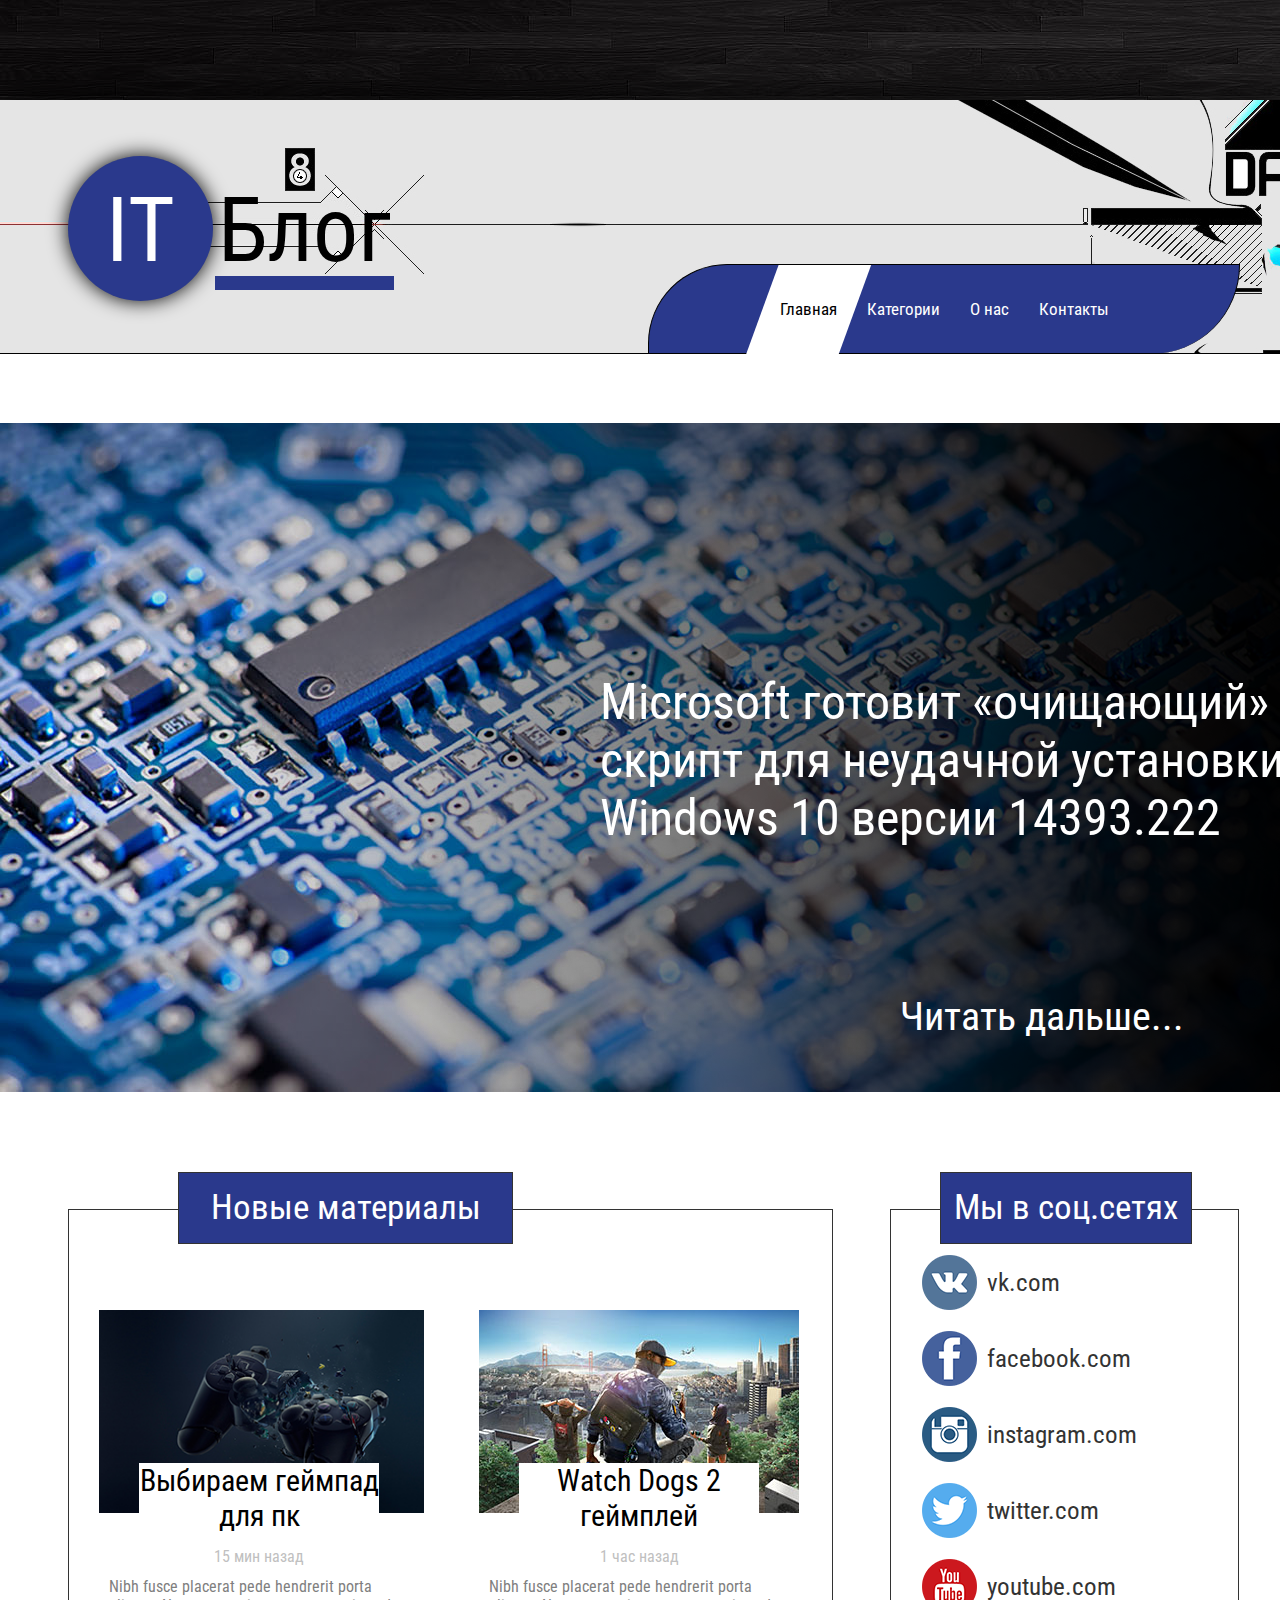
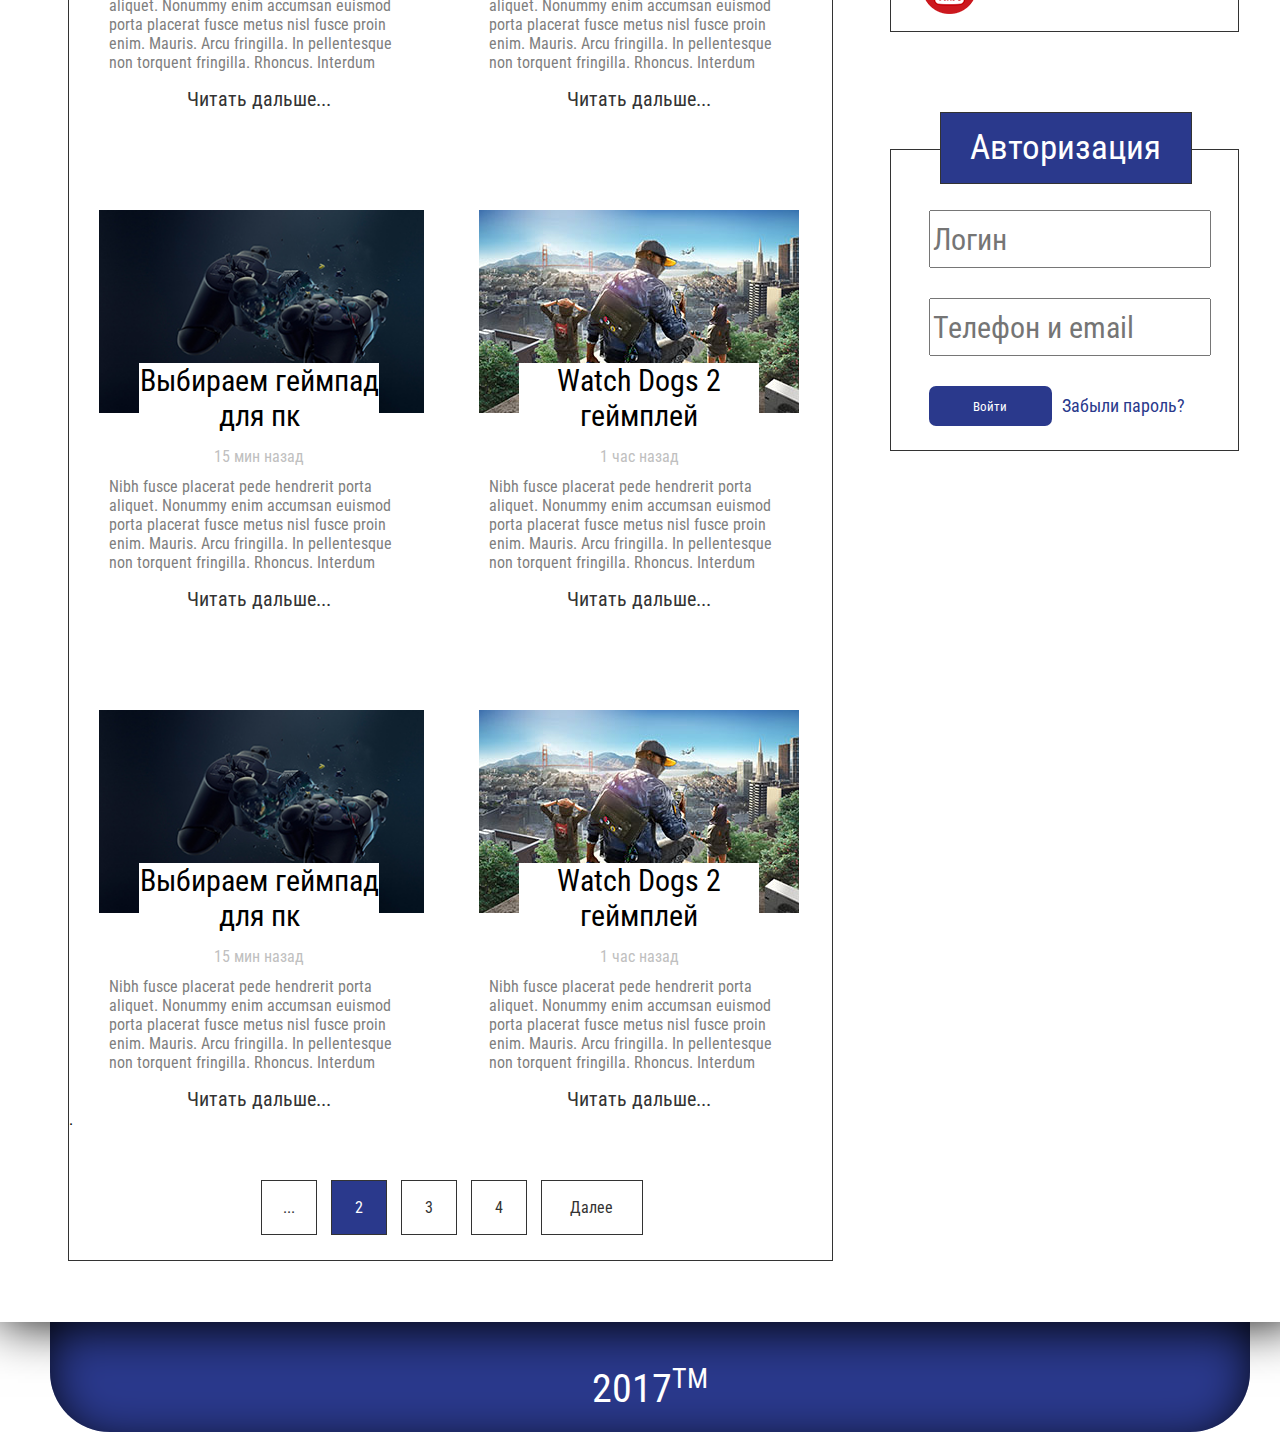
==== commit f2fd53b4: "11" ====
--- a/index.html
+++ b/index.html
@@ -1,5 +1,4 @@
 <!DOCTYPE html>
-<div id="bgg" style="display:none;">
     <html>
 
     <head>
@@ -12,12 +11,7 @@
         <link rel="stylesheet" type="text/css" href="css/style.css">
     </head>
 
-    <body onload="shb();">
-        <script>
-            function shb() {
-                $('#bgg').fadeIn(1000);
-            };
-        </script>
+    <body>
         <div id="page-wrapper">
             <div id="stranica">
 
@@ -213,5 +207,4 @@
         <script type="text/javascript" src="js/prefixfree.min.js"></script>
     </body>
 
-    </html>
-</div>+    </html>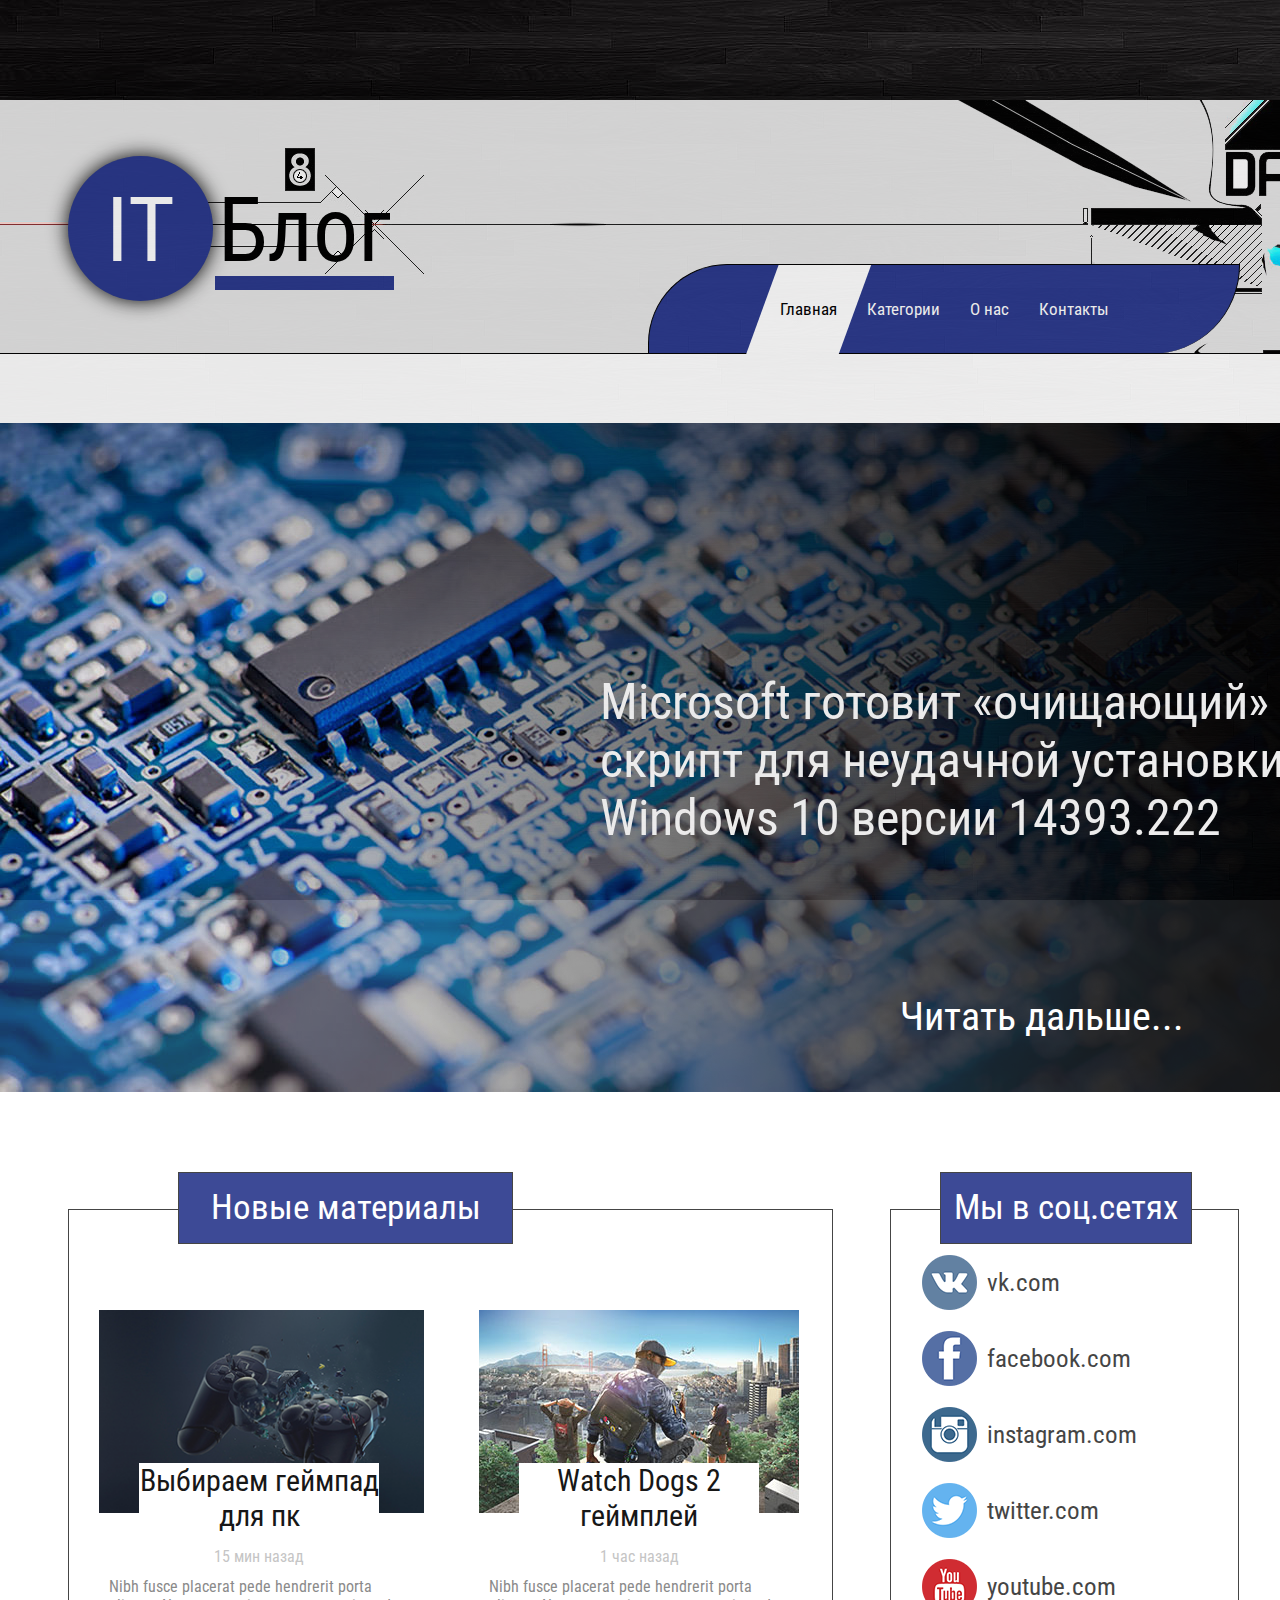
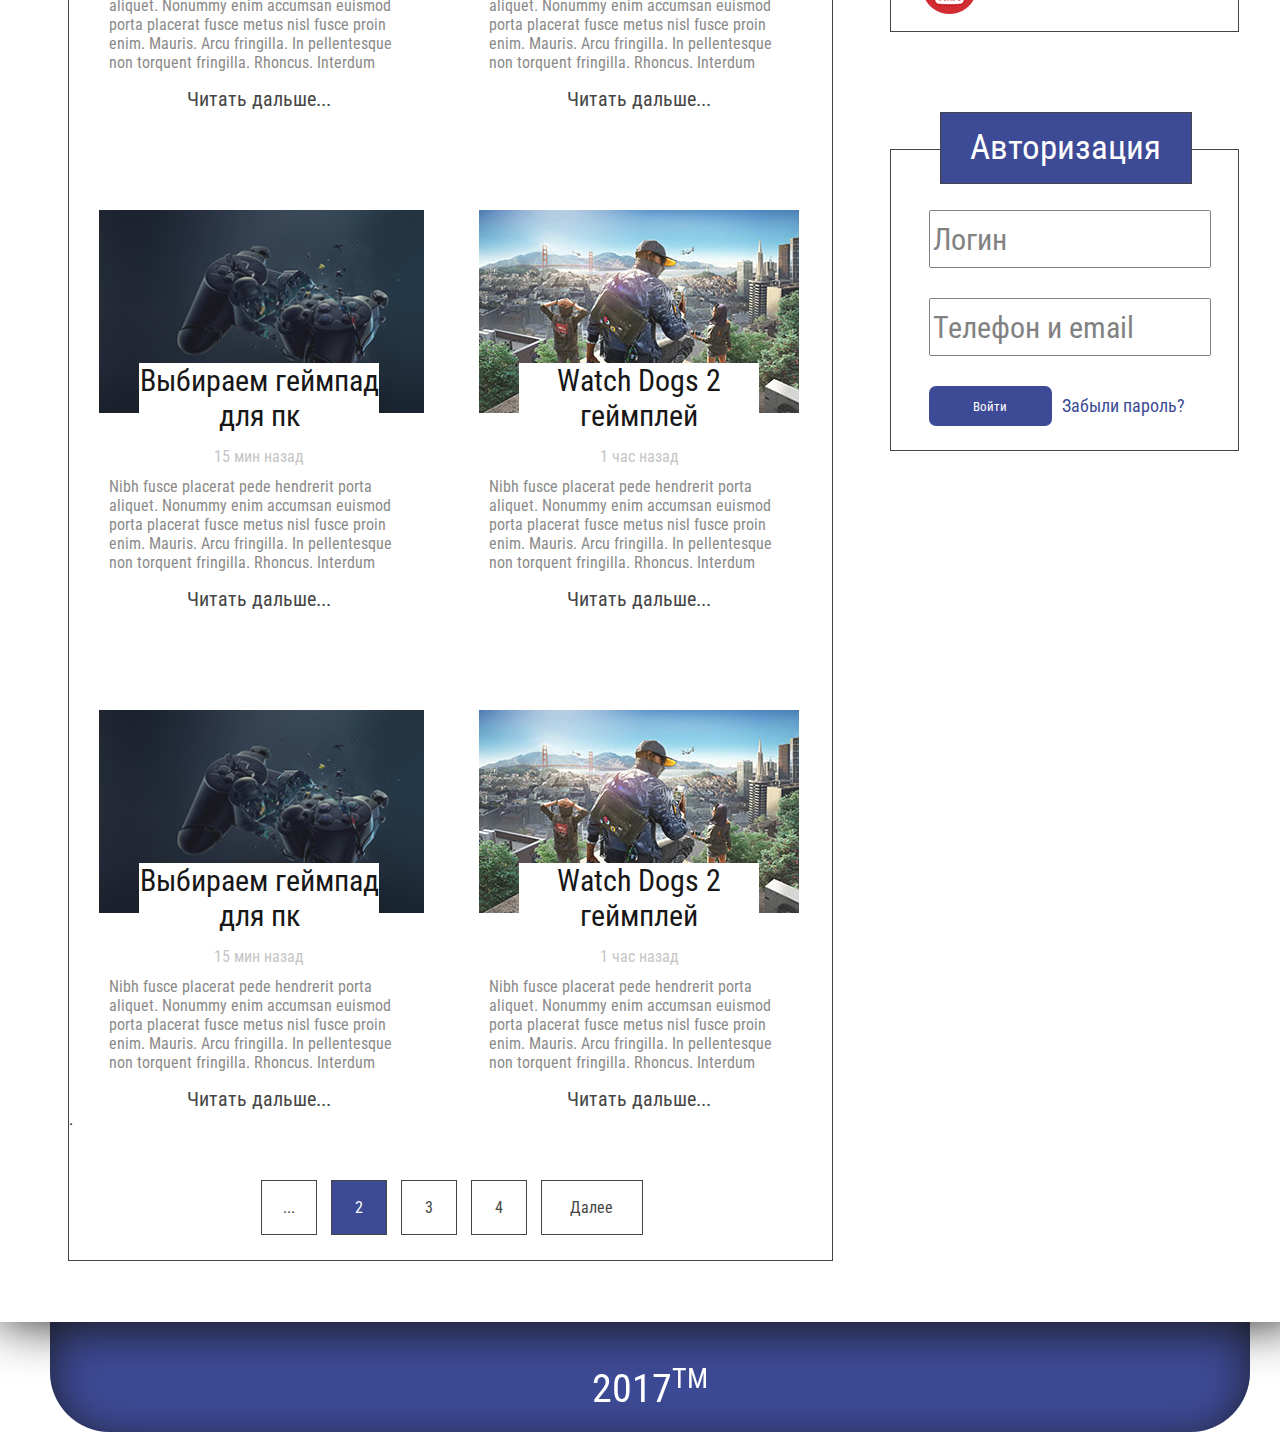
==== commit c09c8ed1: "Revert "11"" ====
--- a/index.html
+++ b/index.html
@@ -1,4 +1,5 @@
 <!DOCTYPE html>
+<div id="bgg" style="display:none;">
     <html>
 
     <head>
@@ -11,7 +12,12 @@
         <link rel="stylesheet" type="text/css" href="css/style.css">
     </head>
 
-    <body>
+    <body onload="shb();">
+        <script>
+            function shb() {
+                $('#bgg').fadeIn(1000);
+            };
+        </script>
         <div id="page-wrapper">
             <div id="stranica">
 
@@ -207,4 +213,5 @@
         <script type="text/javascript" src="js/prefixfree.min.js"></script>
     </body>
 
-    </html>+    </html>
+</div>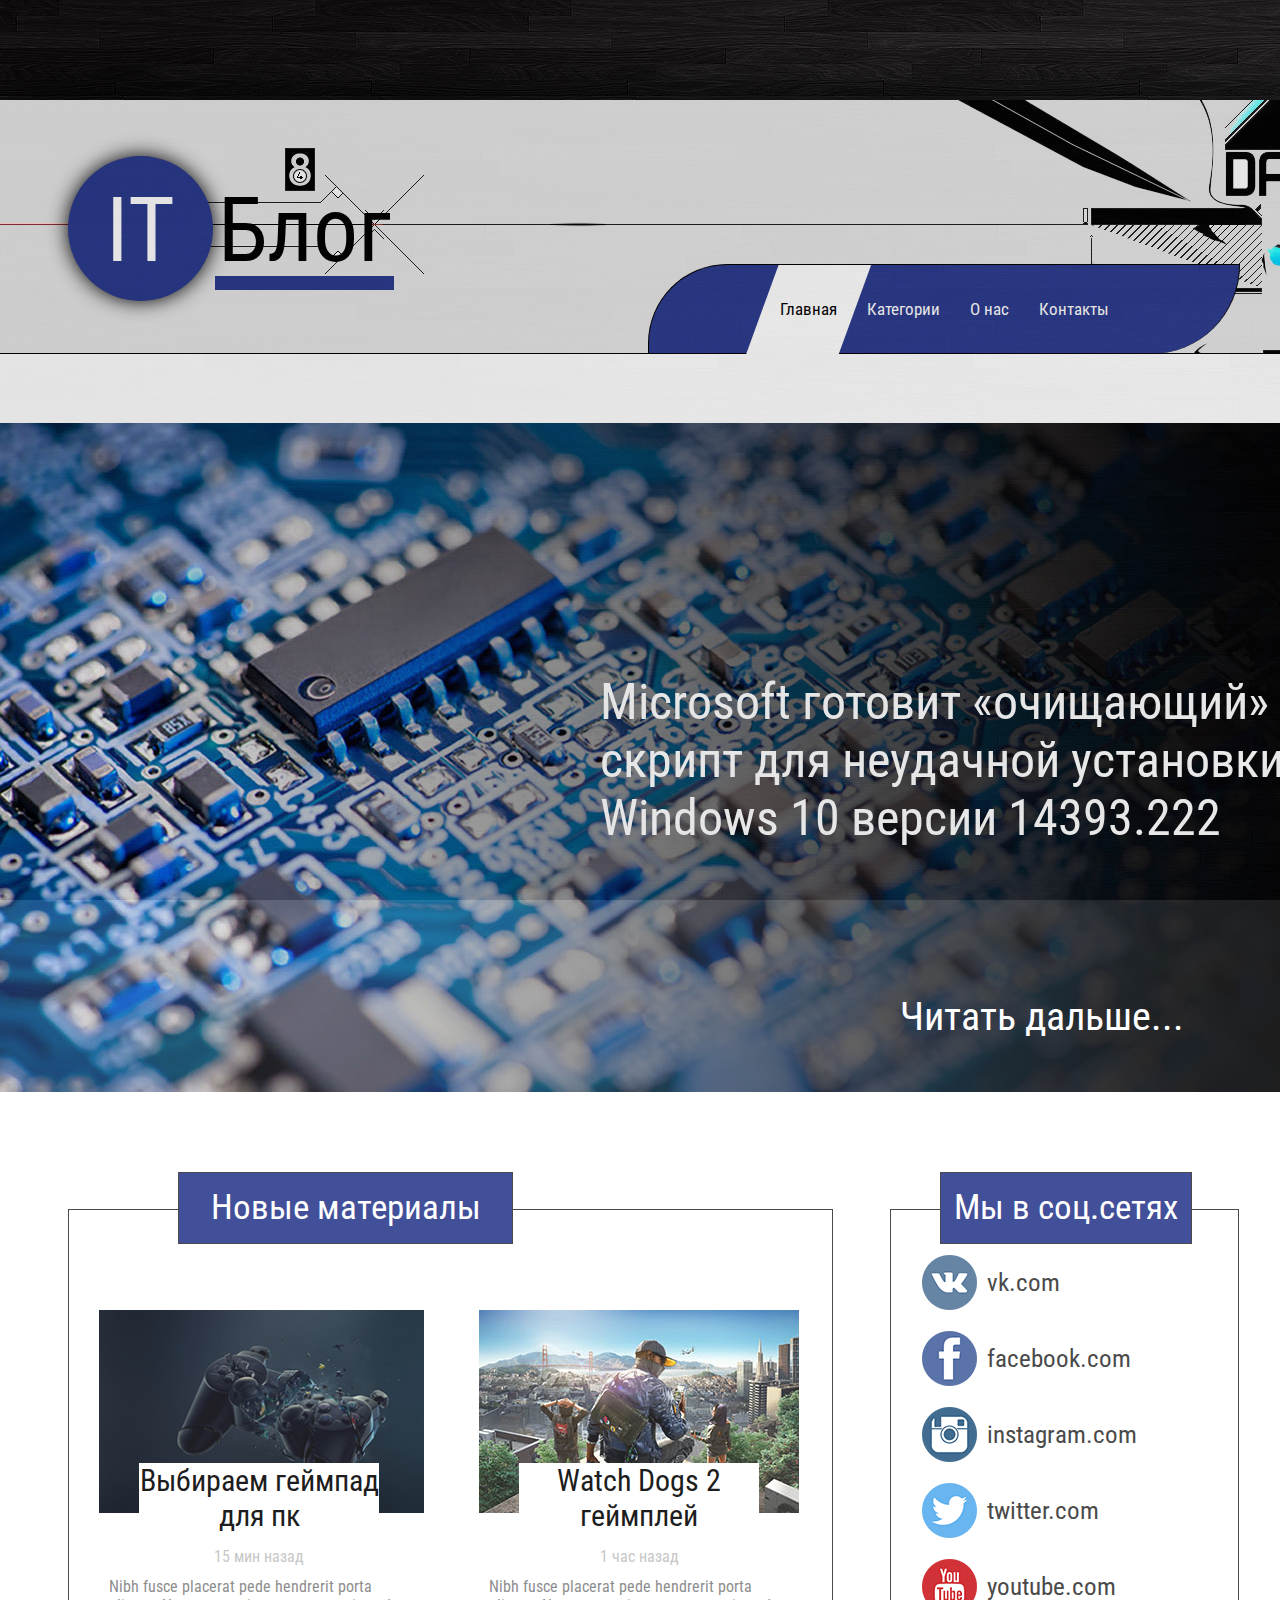
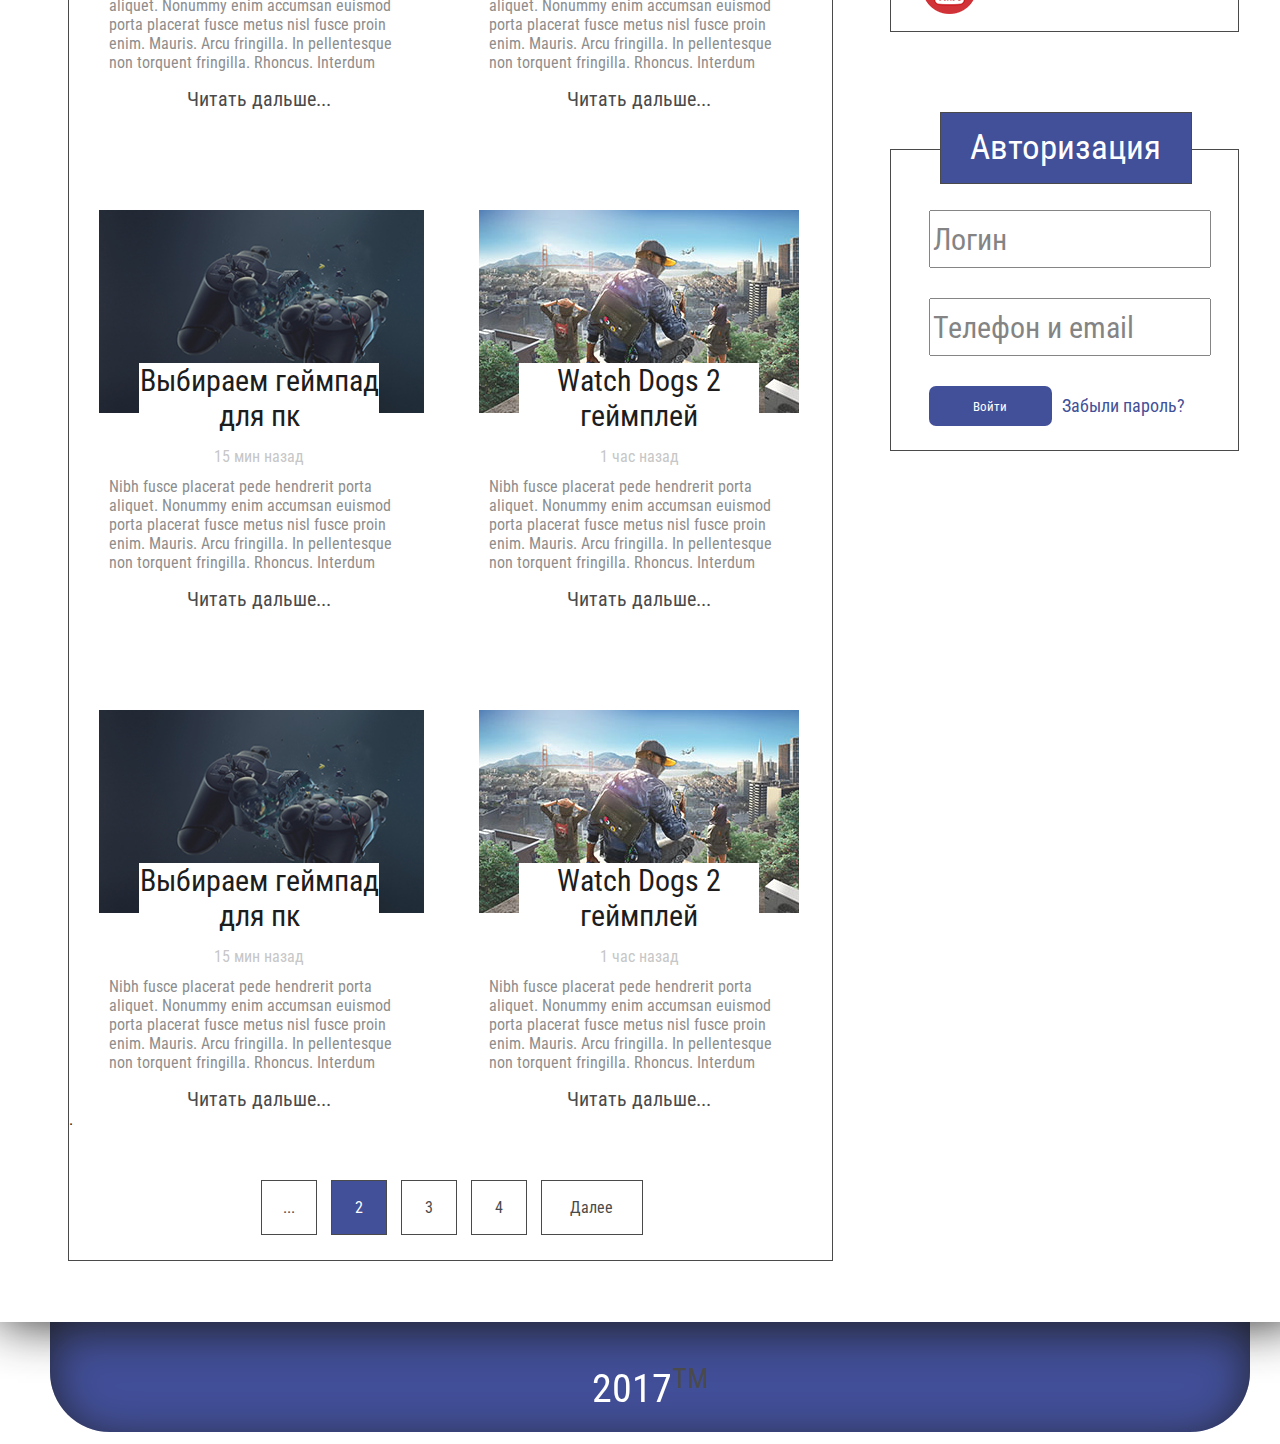
==== commit 842d51a2: "25.12.16" ====
--- a/index.html
+++ b/index.html
@@ -201,7 +201,9 @@
             </div>
 
             <!-- Футер -->
-            <div id="footer">2017<sup><small>TM</small></sup> </div>
+            <div id="footer">
+                2017<sup><small><a id="devoloper-new-year" href="index-devoloper.html">TM</a></small></sup> 
+            </div>
 
 
         </div>
--- a/css/style.css
+++ b/css/style.css
@@ -522,7 +522,6 @@
     text-align: center;
 }
 
-
 /*CSS Mobail*/
 
 @media only screen and (min-device-width: 320px) and (max-device-width: 1080px) {
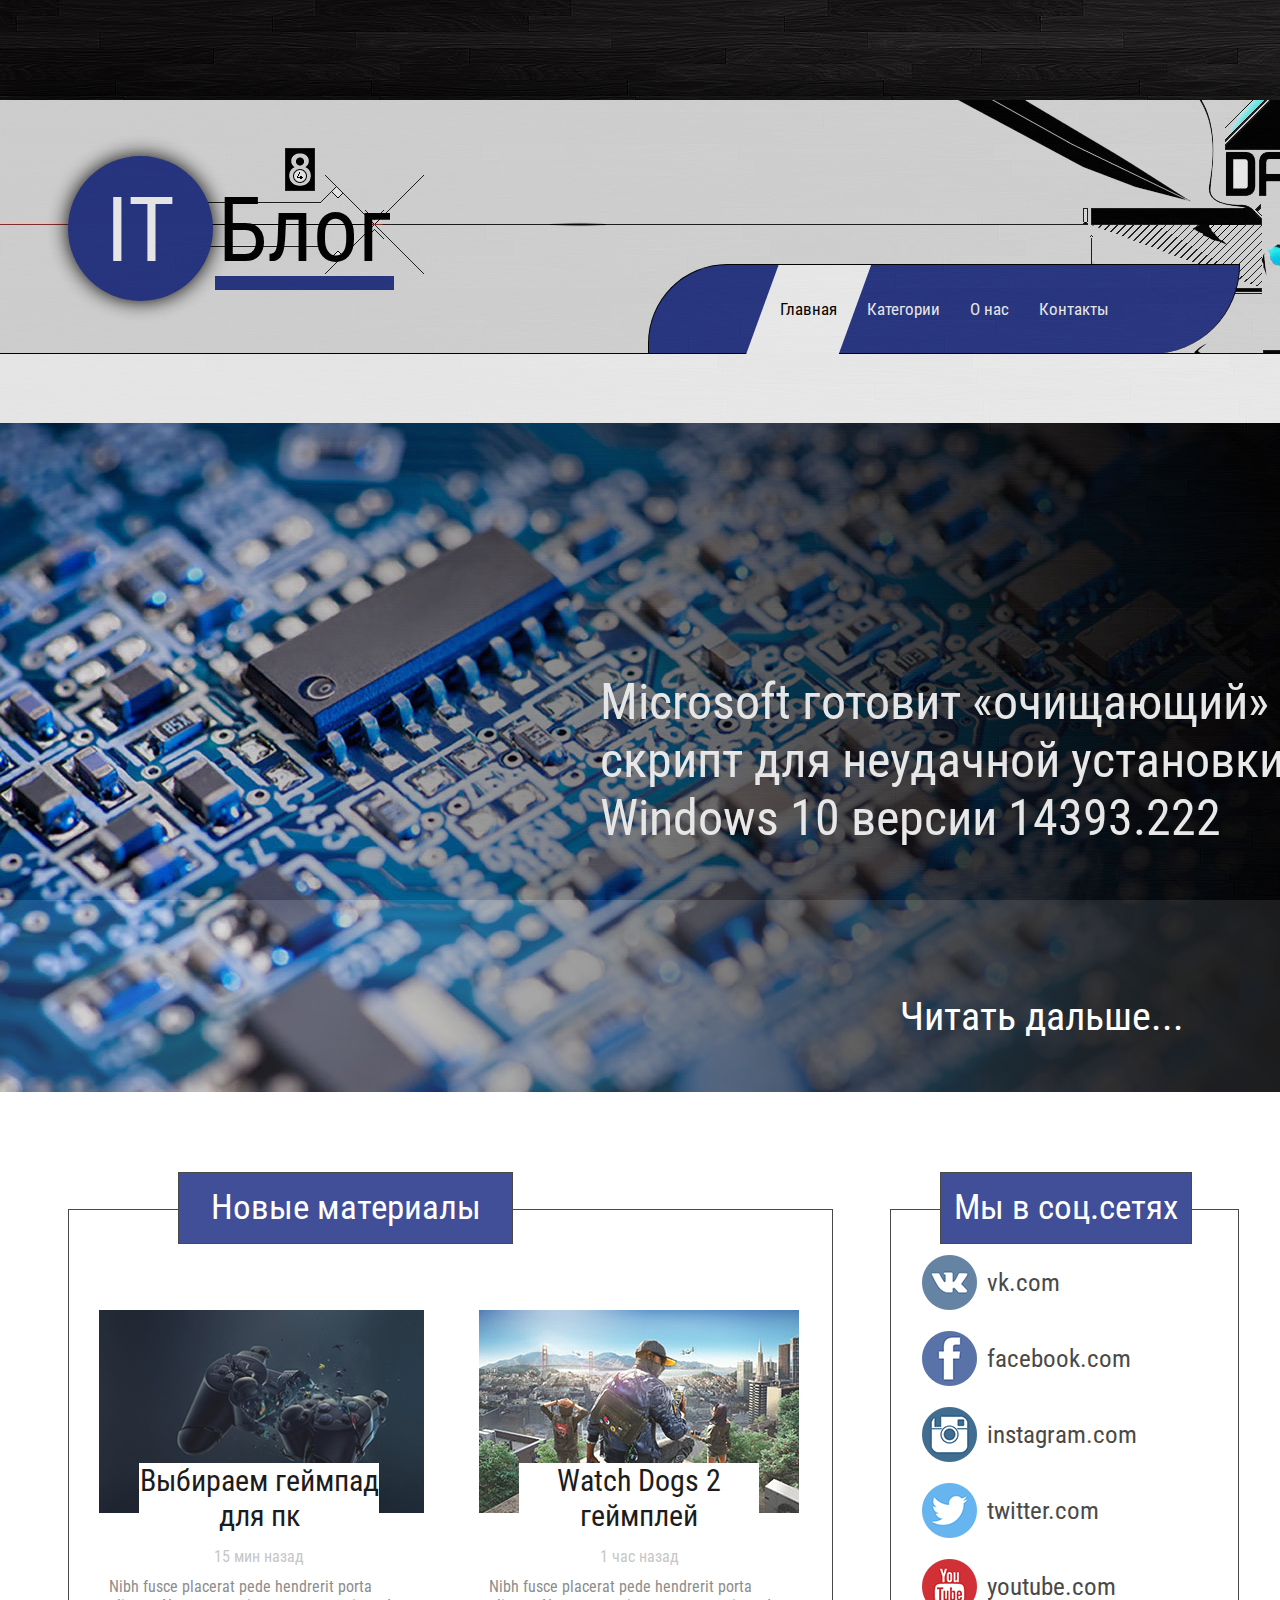
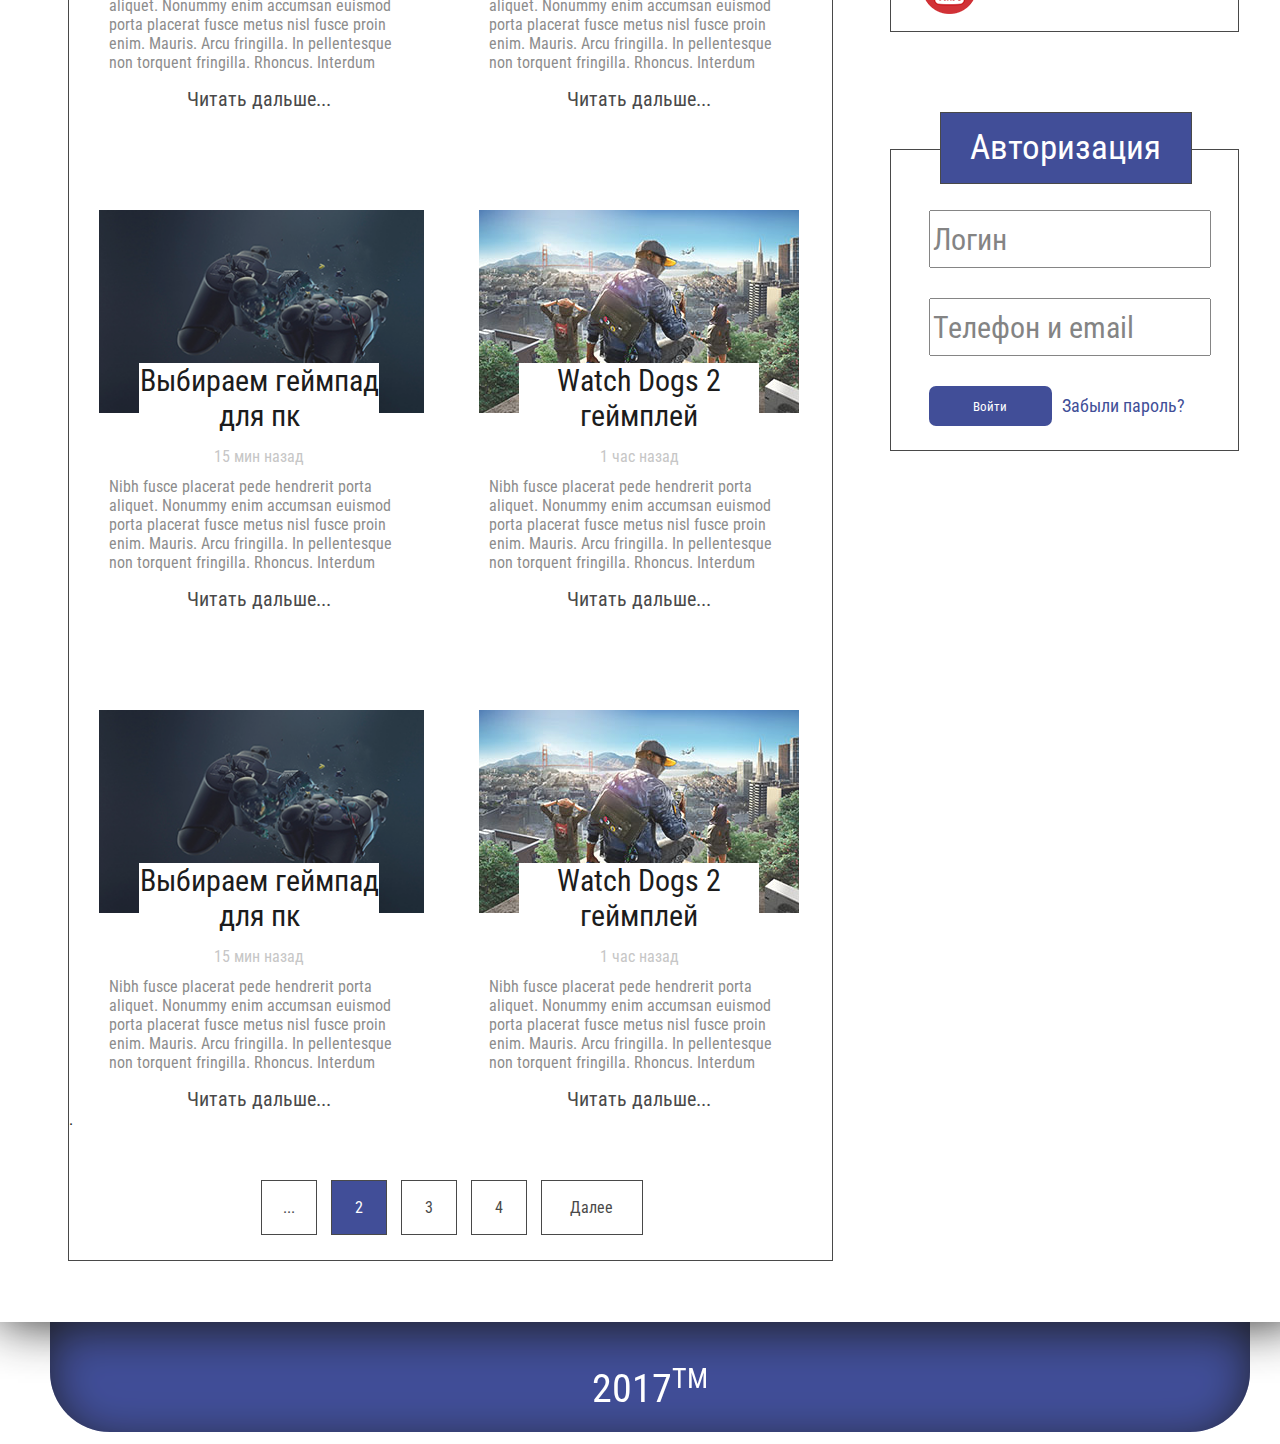
==== commit 0ddd7982: "27.12.2016" ====
--- a/index.html
+++ b/index.html
@@ -202,7 +202,7 @@
 
             <!-- Футер -->
             <div id="footer">
-                2017<sup><small><a id="devoloper-new-year" href="index-devoloper.html">TM</a></small></sup> 
+                2017<sup><small>TM</small></sup> 
             </div>
 
 
--- a/css/style.css
+++ b/css/style.css
@@ -26,6 +26,7 @@
     box-shadow: 0 0 50px black;
     -moz-box-shadow: 0 0 50px black;
     -webkit-box-shadow: 0 0 50px black;
+    background-color: #fff;
 }
 
 .container {
@@ -524,7 +525,7 @@
 
 /*CSS Mobail*/
 
-@media only screen and (min-device-width: 320px) and (max-device-width: 1080px) {
+@media (min-width: 320px) and (max-width: 1080px) {
     #page-wrapper {
         width: 100%;
     }
@@ -737,4 +738,27 @@
     .developing {
         overflow: hidden;
     }
+}
+
+/*---------------------------------------------*/
+
+
+#name-about {
+    text-align: center;
+    font-size: 70px;
+}
+
+#url-demo-site {
+    background-color: #fff;
+    margin-left: 100px;
+    padding-bottom: 30px;
+}
+
+.item-url {
+    font-size: 25px;
+    transition: 0.2s;
+}
+
+.item-url>a:hover {
+    color: #2a398c;
 }